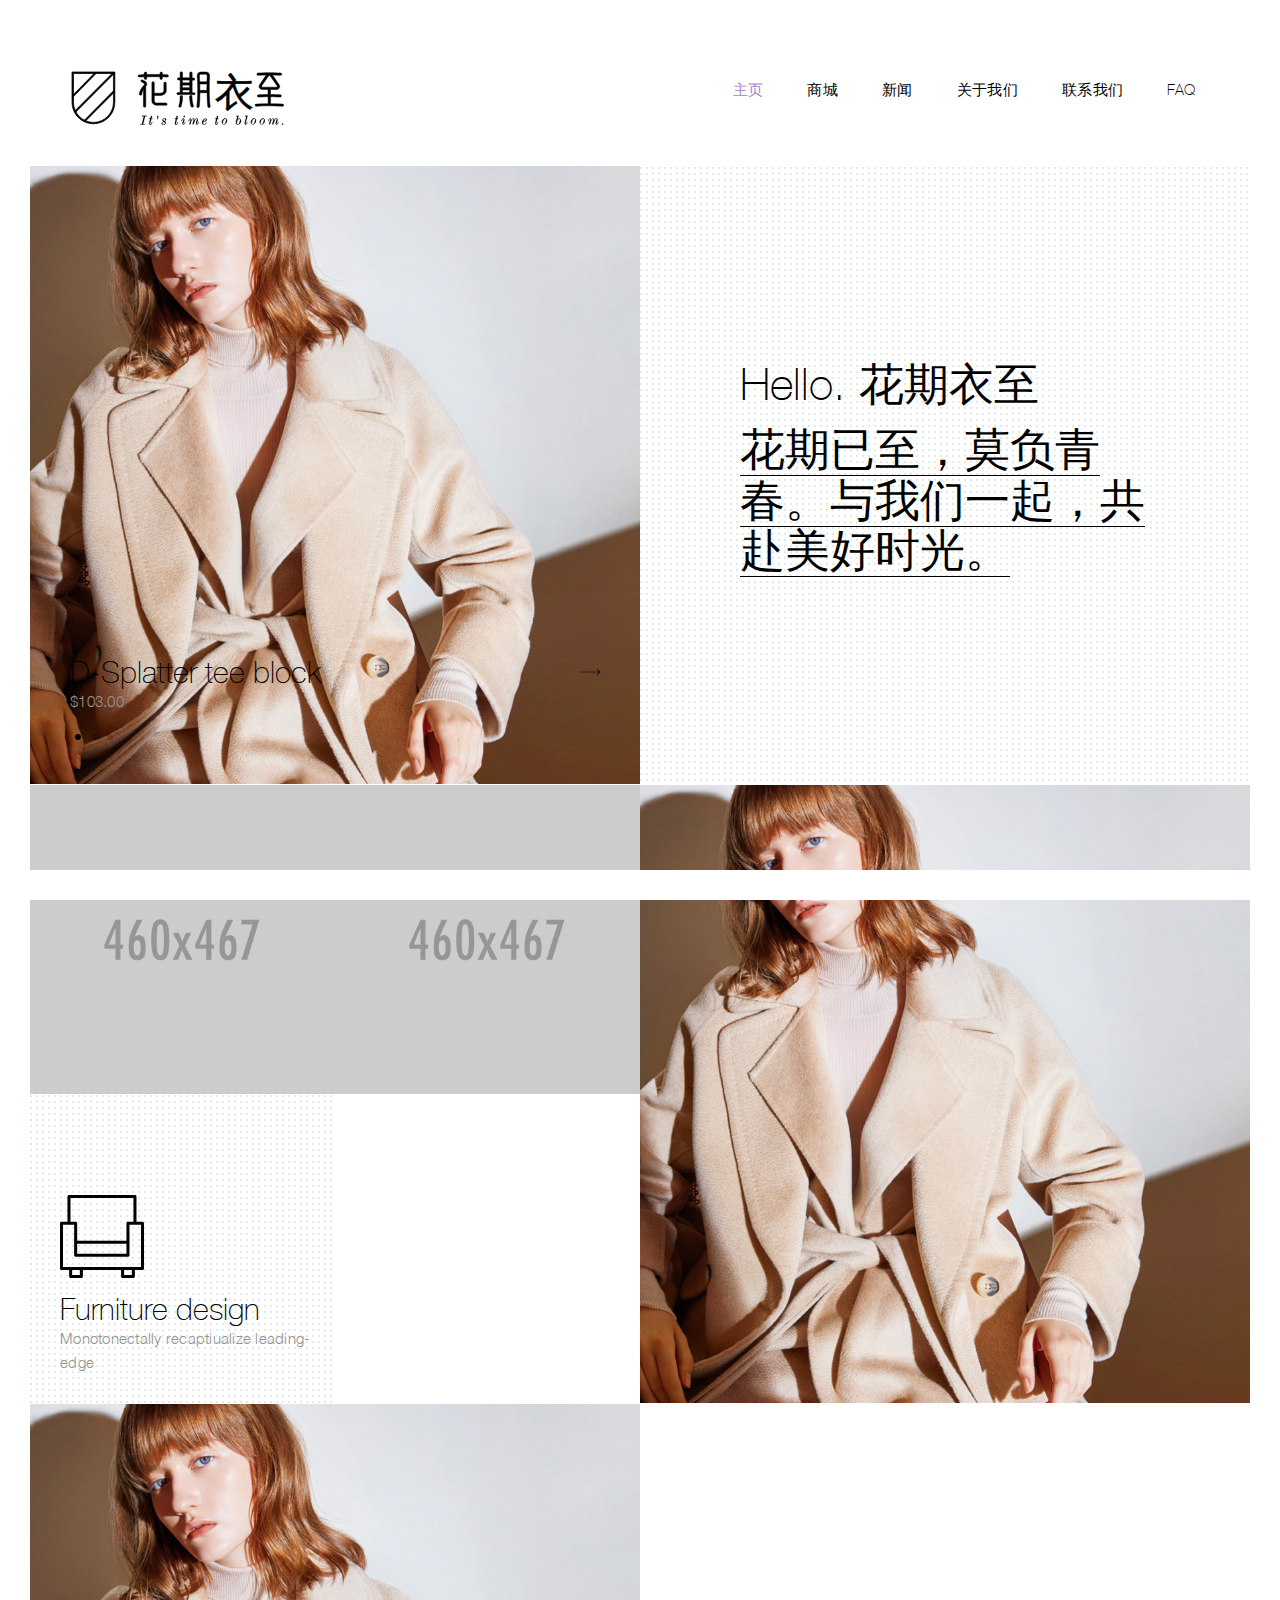
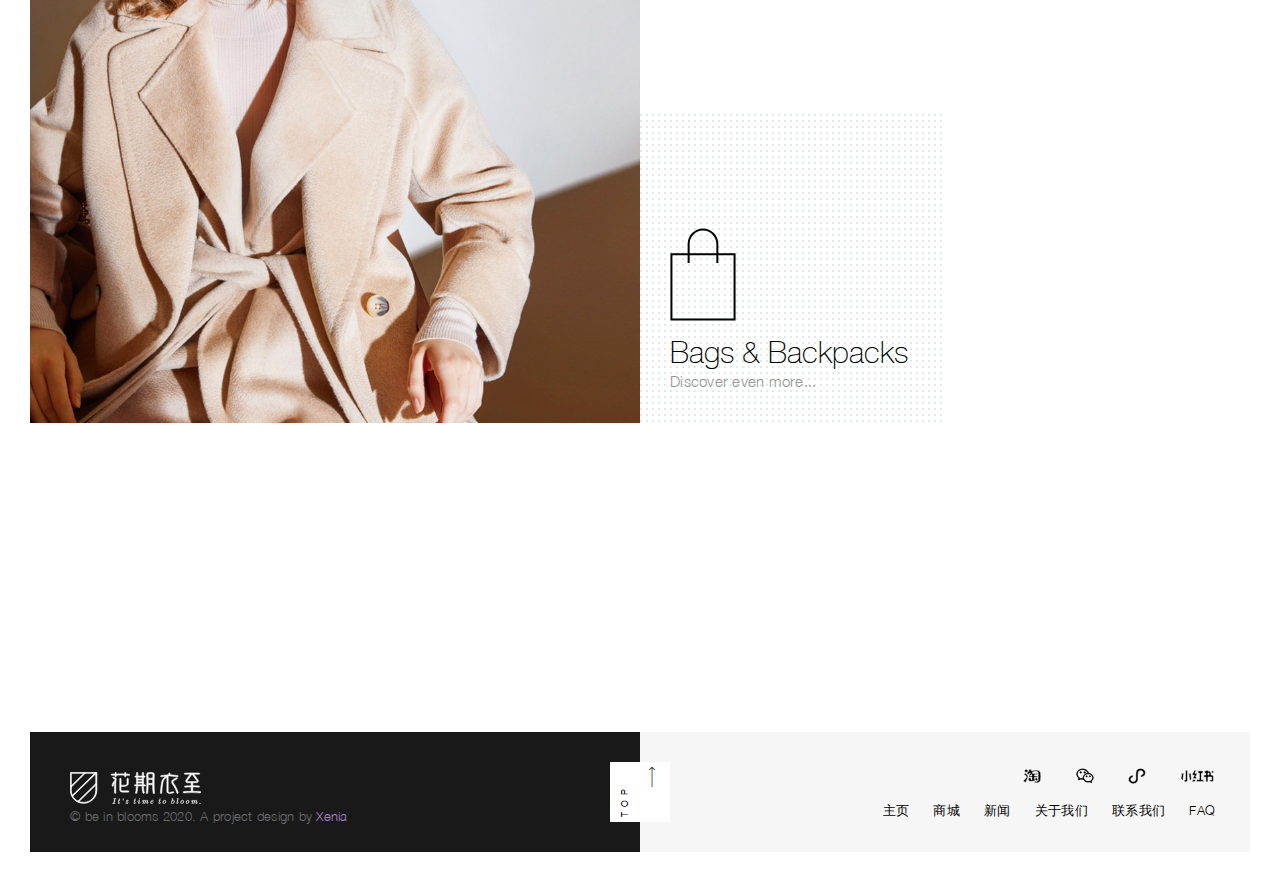
==== index.html @ fe2b624d "add" ====
<!DOCTYPE html>
<html lang="en">
   <head>
      <meta charset="UTF-8">
      <meta name="viewport" content="width=device-width, initial-scale=1">
      <title>Home ｜ be in blooms</title>
  
	  <meta name="description" content=""> 
	  <meta name="keywords" content="花期衣️至，女装，定制，工作室，连衣裙，下装，套装，上装" /> 
	  
	  <link rel="icon" type="images/favicon" href="images/favicon.png">
      <link rel="stylesheet" type="text/css" href="css/linea-arrows.css">
      <link rel="stylesheet" type="text/css" href="css/linea-basic.css">
      <link rel="stylesheet" type="text/css" href="css/linea-ecommerce.css">
      <link rel="stylesheet" type="text/css" href="css/linea-basic-elaboration.css">
      <link rel="stylesheet" type="text/css" href="css/linea-music.css">
      <link rel="stylesheet" type="text/css" href="css/linea-software.css">
      <link rel="stylesheet" type="text/css" href="css/linea-weather.css">
      <link rel="stylesheet" type="text/css" href="css/owl.carousel.css">
      <link rel="stylesheet" type="text/css" href="css/jquery-ui.css">
      <link rel="stylesheet" type="text/css" href="css/chosen.css">
      <link rel="stylesheet" type="text/css" href="css/woocommerce.css">
      <link rel="stylesheet" type="text/css" href="css/animate.min.css">
      <link rel="stylesheet" type="text/css" href="css/style.css">
   </head>
   <body>
      <header id="header" class="header header-v1" >
         <div class="main-header">
            <div class="main-header">
               <div class="logo"><a href="#"><img src="images/logo.svg" alt="logo" /></a></div>
               <div class="header-right">
                  <a href="#" class="button-toggle toggle-mainmenu" data-toggle="nr-mainmenu">
                     <div class="nr-menu-bar">
                        <span class="menu-bar"></span>
                        <span class="menu-bar"></span>
                        <span class="menu-bar"></span>
                     </div>
                     <span class="icon icon-arrows-slim-up"></span>
                  </a> 
                  <nav class="navigation-north-2">
                     <ul>
                        <li class="menu-item-has-children active">
                           <a href="index.html" title="">主页</a> 
                        </li>
                        <li class="menu-item-has-children">
                           <a href="shop.html">商城</a>
                        </li>
						<li class="menu-item-has-children">
						   <a href="blog.html">新闻</a> 
						</li>  
						<li class="menu-item-has-children">
						  <a href="about.html">关于我们</a>
						</li>  
						<li class="menu-item-has-children">
						   <a href="contact.html">联系我们</a>
						</li>  
						<li class="menu-item-has-children">
						   <a href="faq.html">FAQ</a>
						</li>  
                     </ul>
                  </nav>
               </div>
            </div>
         </div>
         <!-- /.main-header -->
         <div class="toggle-header">
             <!-- /.content-inner -->
           
            <div id="nr-mainmenu" class="nr-mainmenu fullheight" >
               <div class="ts-mainmenu-inner" style="min-width: 100%!important;">
                  <nav class="navigation-north">
                     <div class="toggle-dropdown-menu">
                        <ul> 
                           <li>
                               <a href="index.html" title="">主页</a> 
                           </li>
                            <li>
                              <a href="shop.html">商城</a>
                           </li>
                            <li>
                              <a href="blog.html">新闻</a> 
                           </li>
                          <li>
                               <a href="about.html">关于我们</a>
                           </li> 
                          <li>
                               <a href="contact.html">联系我们</a>
                           </li> 
                           <li>
                              <a href="faq.html">FAQ</a>
                           </li>  
                        </ul>
                     </div>
                  </nav>
                   
               </div>
               <!-- /.ts-mainmenu-inner -->
            </div>
            <!-- /nr-mainmenu -->
            <div id="nr-cart-header" class="nr-cart-header fullheight">
               <div class="widget shoping-cart-widget">
                  <h5>Your cart</h5>
                  <div class="widget_shopping_cart_content">
                     <ul class="cart_list product_list_widget">
                        <li>
                           <a title="Remove this item" class="remove" href="#">×</a>
                           <a href="#" class="thumb-product"><img src="images/73x84.png" alt=""></a>
                           <div class="widget-cart-title-product">
                              <a href="#">Over Tropics Shirt</a>
                              <span class="quantity">Qty: 1</span>
                              <span class="amount">$300.00</span>
                           </div>
                        </li>
                        <li>
                           <a title="Remove this item" class="remove" href="#">×</a>
                           <a href="#" class="thumb-product"><img src="images/73x84.png" alt=""></a>
                           <div class="widget-cart-title-product">
                              <a href="#">Over Tropics Shirt</a>
                              <span class="quantity">Qty: 1</span>
                              <span class="amount">$300.00</span>
                           </div>
                        </li>
                     </ul>
                     <p class="total"><strong>Subtotal:</strong> <span class="amount">$600.00</span></p>
                     <p class="buttons">
                        <a class="button wc-forward" href="#">View Cart</a>
                        <a class="button checkout wc-forward" href="#">Checkout</a>
                     </p>
                  </div>
               </div>
            </div>
         </div>
         <!-- /.toggle-header -->
      </header>
      <section id="main-container" class="main-container">
         <div class="section-about wow fadeInUp" data-wow-delay="0.4s">
            <div class="left-section ts-slide-product">
               <div class="item-slide">
                  <figure><img src="images/920x933.png" alt=""></figure>
                  <div class="info-product">
                     <h4><a href="#">D-Splatter tee block</a></h4>
                     <span class="price-product">$103.00</span>
                     <a href="#" class="ts-viewdetail"><span class="icon icon-arrows-slim-right"></span></a>
                  </div>
               </div>
               <div class="item-slide">
                  <figure><img src="images/920x933.png" alt=""></figure>
                  <div class="info-product">
                     <h4><a href="#">Over classic logo tee</a></h4>
                     <span class="price-product">$103.00</span>
                     <a href="#" class="ts-viewdetail"><span class="icon icon-arrows-slim-right"></span></a>
                  </div>
               </div>
               <div class="item-slide">
                  <figure><img src="images/920x933.png" alt=""></figure>
                  <div class="info-product">
                     <h4><a href="#">Terrazzo zoom</a></h4>
                     <span class="price-product">$103.00</span>
                     <a href="#" class="ts-viewdetail"><span class="icon icon-arrows-slim-right"></span></a>
                  </div>
               </div>
            </div>
            <div class="right-section">
               <div class="about-text">
                  <div class="text-aboutcontent">
                     <h2>Hello. 花期衣至</h2>
					  <h2><strong>花期已至，莫负青春。与我们一起，共赴美好时光。</strong></h2>
                  </div>
               </div>
            </div>
         </div>
         <div class="ts-shortcode-category">
            <div class="product-column1 width50">
               <div class="row-one">
                  <div class="width50 product-item wow fadeInUp animated" data-wow-duration="1s" data-wow-delay="1s">
                     <div class="product-innercotent">
                        <a href="#">
                           <figure><img src="images/460x467.png" alt=""></figure>
                        </a>
                        <div class="info-product">
                           <h3 class="title-product"><a href="#">Manami by takumikohgei</a></h3>
                           <span class="price-product">$103.00</span>
                           <a class="ts-viewdetail" href="#"><span class="icon icon-arrows-slim-right"></span></a>
                        </div> 
                     </div>
                  </div>
                  <div class="width50 product-item wow fadeInUp animated" data-wow-duration="0.8s" data-wow-delay="0.8s">
                     <div class="product-innercotent">
                        <a href="#">
                           <figure><img src="images/460x467.png" alt=""></figure>
                        </a>
                        <div class="info-product">
                           <h3 class="title-product"><a href="#">Manami by takumikohgei</a></h3>
                           <span class="price-product">$103.00</span>
                           <a class="ts-viewdetail" href="#"><span class="icon icon-arrows-slim-right"></span></a>
                        </div> 
                     </div>
                  </div>
               </div>
               <div class="row-two">
                  <div class="width50 product-catinfo">
                     <div class="inforcat">
                        <span class="icon-cat"><img src="images/char.svg" alt=""></span>
                        <h4><a href="#">Furniture design</a></h4>
                        <p>Monotonectally recaptiualize leading-edge</p>
                     </div>
                  </div>
                  <div class="width50 product-item wow fadeInUp" data-wow-delay="0.6s">
                     <div class="product-innercotent">
                        <a href="#">
                           <figure><img src="images/460x467.png" alt=""></figure>
                        </a>
                        <div class="info-product">
                           <h3 class="title-product"><a href="#">Manami by takumikohgei</a></h3>
                           <span class="price-product">$103.00</span>
                           <a class="ts-viewdetail" href="#"><span class="icon icon-arrows-slim-right"></span></a>
                        </div> 
                     </div>
                  </div>
               </div>
            </div>
            <div class="product-column2 width50">
               <div class="product-item">
                  <div class="product-innercotent wow fadeInUp animated"  data-wow-duration="0.4s" data-wow-delay="0.4s">
                     <a href="#">
                        <figure><img src="images/920x933.png" alt=""></figure>
                     </a>
                     <div class="info-product">
                        <h3 class="title-product"><a href="#">Manami by takumikohgei</a></h3>
                        <span class="price-product">$103.00</span>
                        <a class="ts-viewdetail" href="#"><span class="icon icon-arrows-slim-right"></span></a>
                     </div> 
                  </div>
               </div>
            </div>
         </div>
         <div class="ts-shortcode-category cat-right">
            <div class="product-column1 width50">
               <div class="row-one">
                  <div class="width50 product-item wow fadeInUp" data-wow-delay="0.6s">
                     <div class="product-innercotent">
                        <a href="#">
                           <figure><img src="images/460x467.png" alt=""></figure>
                        </a>
                        <div class="info-product">
                           <h3 class="title-product"><a href="#">Manami by takumikohgei</a></h3>
                           <span class="price-product">$103.00</span>
                           <a class="ts-viewdetail" href="#"><span class="icon icon-arrows-slim-right"></span></a>
                        </div> 
                     </div>
                  </div>
                  <div class="width50 product-item wow fadeInUp" data-wow-delay="1s">
                     <div class="product-innercotent">
                        <a href="#">
                           <figure><img src="images/460x467.png" alt=""></figure>
                        </a>
                        <div class="info-product">
                           <h3 class="title-product"><a href="#">Manami by takumikohgei</a></h3>
                           <span class="price-product">$103.00</span>
                           <a class="ts-viewdetail" href="#"><span class="icon icon-arrows-slim-right"></span></a>
                        </div> 
                     </div>
                  </div>
               </div>
               <div class="row-two">
                  <div class="width50 product-catinfo">
                     <div class="inforcat">
                        <span class="icon-cat"><img src="images/bag.svg" alt=""></span>
                        <h4><a href="#">Bags &amp; Backpacks</a></h4>
                        <p>Discover even more...</p>
                     </div>
                  </div>
                  <div class="width50 product-item wow fadeInUp" data-wow-delay="0.8s">
                     <div class="product-innercotent">
                        <a href="#">
                           <figure><img src="images/460x467.png" alt=""></figure>
                        </a>
                        <div class="info-product">
                           <h3 class="title-product"><a href="#">Manami by takumikohgei</a></h3>
                           <span class="price-product">$103.00</span>
                           <a class="ts-viewdetail" href="#"><span class="icon icon-arrows-slim-right"></span></a>
                        </div> 
                     </div>
                  </div>
               </div>
            </div>
            <div class="product-column2 width50">
               <div class="product-item">
                  <div class="product-innercotent">
                     <a href="#">
                        <figure><img src="images/920x933.png" alt=""></figure>
                     </a>
                     <div class="info-product">
                        <h3 class="title-product"><a href="#">Manami by takumikohgei</a></h3>
                        <span class="price-product">$103.00</span>
                        <a class="ts-viewdetail" href="#"><span class="icon icon-arrows-slim-right"></span></a>
                     </div> 
                  </div>
               </div>
            </div>
         </div>
         <div class="section-feature">
            <div class="row">
               <div class="col-sm-4">
                  <div class="ts-feature feature-icon wow fadeInUp" data-wow-delay="0.4s">
                     <figure><img src="images/594x382.png" alt=""></figure>
                     <div class="info-feature">
                        <span class="icon icon-basic-sheet-pen"></span>
                        <h4>Blog &amp; Ideas</h4>
                        <p>Discover even more...</p>
                     </div>
                  </div>
               </div>
               <div class="col-sm-4">
                  <div class="ts-feature feature-newsletter wow fadeInUp" data-wow-delay="0.4s">
                     <figure><img src="images/594x382.png" alt=""></figure>
                     <div class="info-feature"> 
                        <h4>Get 10% off</h4>
                        <p>by subscribing to our newsletter</p>
                     </div>
                  </div>
               </div>
               <div class="col-sm-4">
                  <div class="ts-feature feature-icon wow fadeInUp" data-wow-delay="0.4s">
                     <figure><img src="images/594x382.png" alt=""></figure>
                     <div class="info-feature">
                        <span class="icon icon-basic-question"></span>
                        <h4>Faqs</h4>
                        <p>Discover even more...</p>
                     </div>
                  </div>
               </div>
            </div>
         </div>
      </section> 
		 <footer>
		   <div class="left-footer">
		      <div class="logo-footer"><a href="#"><img src="images/logo_footer.svg" alt=""></a></div>
		      <div class="copyright"><p>© be in blooms 2020. A project design by <a href="#">Xenia</a></p></div>
		   </div>
         <div class="right-footer">
            <ul class="ts-social-footer">
               <li><a href="#" class="icon-bg01">&nbsp;</a></li>
			   <li><a href="#" class="icon-bg02">&nbsp;</a></li>
			   <li><a href="#" class="icon-bg03">&nbsp;</a></li>
			   <li><a href="#" class="icon-bg04">&nbsp;</a></li>
            </ul>
            <ul class="menu-footer">
               <li> <a href="index.html" title="">主页</a></li>
               <li> <a href="shop.html">商城</a></li>
               <li> <a href="blog.html">新闻</a> </li>
               <li> <a href="about.html">关于我们</a></li>
               <li> <a href="contact.html">联系我们</a></li>
               <li> <a href="faq.html">FAQ</a></li>   
            </ul> 
         </div>
         <a href="#" class="backtotop hidden-xs">
         <span class="text-totop">Top</span>
         <span class="icon icon-arrows-slim-right"></span>
         </a>
      </footer>
      <script type="text/javascript" src="js/jquery-1.11.3.min.js"></script>
      <script type="text/javascript" src="js/jquery-ui.js"></script>
      <script type="text/javascript" src="js/jquery.debouncedresize.js"></script>
      <script type="text/javascript" src="js/owl.carousel.min.js"></script>
      <script type="text/javascript" src="js/chosen.jquery.min.js"></script>
      <script type="text/javascript" src="js/isotope.pkgd.js"></script>
      <script type="text/javascript" src="js/packery-mode.pkgd.min.js"></script>
      <script type='text/javascript' src='js/debounced-resize/jquery.debouncedresize.js'></script>
      <script type="text/javascript" src="js/nicescroll/jquery.nicescroll.min.js"></script>
      <script type="text/javascript" src="js/wow.min.js"></script>
      <script>
       new WOW().init();
      </script>
      <script src="js/front-end.js"></script>
      <script src="js/custom.js"></script>
   </body>
</html>
---- css/linea-arrows.css ----
@charset "UTF-8";

@font-face {
  font-family: "linea-arrows-10";
  src:url("../fonts/linea-arrows-10.eot");
  src:url("../fonts/linea-arrows-10.eot?#iefix") format("embedded-opentype"),
    url("../fonts/linea-arrows-10.woff") format("woff"),
    url("../fonts/linea-arrows-10.ttf") format("truetype"),
    url("../fonts/linea-arrows-10.svg#linea-arrows-10") format("svg");
  font-weight: normal;
  font-style: normal;

}

[data-icon]:before {
  font-family: "linea-arrows-10" !important;
  content: attr(data-icon);
  font-style: normal !important;
  font-weight: normal !important;
  font-variant: normal !important;
  text-transform: none !important;
  speak: none;
  line-height: 1;
  -webkit-font-smoothing: antialiased;
  -moz-osx-font-smoothing: grayscale;
}

[class^="icon-arrows-"]:before,
[class*=" icon-arrows-"]:before {
  font-family: "linea-arrows-10" !important;
  font-style: normal !important;
  font-weight: normal !important;
  font-variant: normal !important;
  text-transform: none !important;
  speak: none;
  line-height: 1;
  -webkit-font-smoothing: antialiased;
  -moz-osx-font-smoothing: grayscale;
}

.icon-arrows-anticlockwise:before {
  content: "\e000";
}
.icon-arrows-anticlockwise-dashed:before {
  content: "\e001";
}
.icon-arrows-button-down:before {
  content: "\e002";
}
.icon-arrows-button-off:before {
  content: "\e003";
}
.icon-arrows-button-on:before {
  content: "\e004";
}
.icon-arrows-button-up:before {
  content: "\e005";
}
.icon-arrows-check:before {
  content: "\e006";
}
.icon-arrows-circle-check:before {
  content: "\e007";
}
.icon-arrows-circle-down:before {
  content: "\e008";
}
.icon-arrows-circle-downleft:before {
  content: "\e009";
}
.icon-arrows-circle-downright:before {
  content: "\e00a";
}
.icon-arrows-circle-left:before {
  content: "\e00b";
}
.icon-arrows-circle-minus:before {
  content: "\e00c";
}
.icon-arrows-circle-plus:before {
  content: "\e00d";
}
.icon-arrows-circle-remove:before {
  content: "\e00e";
}
.icon-arrows-circle-right:before {
  content: "\e00f";
}
.icon-arrows-circle-up:before {
  content: "\e010";
}
.icon-arrows-circle-upleft:before {
  content: "\e011";
}
.icon-arrows-circle-upright:before {
  content: "\e012";
}
.icon-arrows-clockwise:before {
  content: "\e013";
}
.icon-arrows-clockwise-dashed:before {
  content: "\e014";
}
.icon-arrows-compress:before {
  content: "\e015";
}
.icon-arrows-deny:before {
  content: "\e016";
}
.icon-arrows-diagonal:before {
  content: "\e017";
}
.icon-arrows-diagonal2:before {
  content: "\e018";
}
.icon-arrows-down:before {
  content: "\e019";
}
.icon-arrows-down-double:before {
  content: "\e01a";
}
.icon-arrows-downleft:before {
  content: "\e01b";
}
.icon-arrows-downright:before {
  content: "\e01c";
}
.icon-arrows-drag-down:before {
  content: "\e01d";
}
.icon-arrows-drag-down-dashed:before {
  content: "\e01e";
}
.icon-arrows-drag-horiz:before {
  content: "\e01f";
}
.icon-arrows-drag-left:before {
  content: "\e020";
}
.icon-arrows-drag-left-dashed:before {
  content: "\e021";
}
.icon-arrows-drag-right:before {
  content: "\e022";
}
.icon-arrows-drag-right-dashed:before {
  content: "\e023";
}
.icon-arrows-drag-up:before {
  content: "\e024";
}
.icon-arrows-drag-up-dashed:before {
  content: "\e025";
}
.icon-arrows-drag-vert:before {
  content: "\e026";
}
.icon-arrows-exclamation:before {
  content: "\e027";
}
.icon-arrows-expand:before {
  content: "\e028";
}
.icon-arrows-expand-diagonal1:before {
  content: "\e029";
}
.icon-arrows-expand-horizontal1:before {
  content: "\e02a";
}
.icon-arrows-expand-vertical1:before {
  content: "\e02b";
}
.icon-arrows-fit-horizontal:before {
  content: "\e02c";
}
.icon-arrows-fit-vertical:before {
  content: "\e02d";
}
.icon-arrows-glide:before {
  content: "\e02e";
}
.icon-arrows-glide-horizontal:before {
  content: "\e02f";
}
.icon-arrows-glide-vertical:before {
  content: "\e030";
}
.icon-arrows-hamburger1:before {
  content: "\e031";
}
.icon-arrows-hamburger-2:before {
  content: "\e032";
}
.icon-arrows-horizontal:before {
  content: "\e033";
}
.icon-arrows-info:before {
  content: "\e034";
}
.icon-arrows-keyboard-alt:before {
  content: "\e035";
}
.icon-arrows-keyboard-cmd:before {
  content: "\e036";
}
.icon-arrows-keyboard-delete:before {
  content: "\e037";
}
.icon-arrows-keyboard-down:before {
  content: "\e038";
}
.icon-arrows-keyboard-left:before {
  content: "\e039";
}
.icon-arrows-keyboard-return:before {
  content: "\e03a";
}
.icon-arrows-keyboard-right:before {
  content: "\e03b";
}
.icon-arrows-keyboard-shift:before {
  content: "\e03c";
}
.icon-arrows-keyboard-tab:before {
  content: "\e03d";
}
.icon-arrows-keyboard-up:before {
  content: "\e03e";
}
.icon-arrows-left:before {
  content: "\e03f";
}
.icon-arrows-left-double-32:before {
  content: "\e040";
}
.icon-arrows-minus:before {
  content: "\e041";
}
.icon-arrows-move:before {
  content: "\e042";
}
.icon-arrows-move2:before {
  content: "\e043";
}
.icon-arrows-move-bottom:before {
  content: "\e044";
}
.icon-arrows-move-left:before {
  content: "\e045";
}
.icon-arrows-move-right:before {
  content: "\e046";
}
.icon-arrows-move-top:before {
  content: "\e047";
}
.icon-arrows-plus:before {
  content: "\e048";
}
.icon-arrows-question:before {
  content: "\e049";
}
.icon-arrows-remove:before {
  content: "\e04a";
}
.icon-arrows-right:before {
  content: "\e04b";
}
.icon-arrows-right-double:before {
  content: "\e04c";
}
.icon-arrows-rotate:before {
  content: "\e04d";
}
.icon-arrows-rotate-anti:before {
  content: "\e04e";
}
.icon-arrows-rotate-anti-dashed:before {
  content: "\e04f";
}
.icon-arrows-rotate-dashed:before {
  content: "\e050";
}
.icon-arrows-shrink:before {
  content: "\e051";
}
.icon-arrows-shrink-diagonal1:before {
  content: "\e052";
}
.icon-arrows-shrink-diagonal2:before {
  content: "\e053";
}
.icon-arrows-shrink-horizonal2:before {
  content: "\e054";
}
.icon-arrows-shrink-horizontal1:before {
  content: "\e055";
}
.icon-arrows-shrink-vertical1:before {
  content: "\e056";
}
.icon-arrows-shrink-vertical2:before {
  content: "\e057";
}
.icon-arrows-sign-down:before {
  content: "\e058";
}
.icon-arrows-sign-left:before {
  content: "\e059";
}
.icon-arrows-sign-right:before {
  content: "\e05a";
}
.icon-arrows-sign-up:before {
  content: "\e05b";
}
.icon-arrows-slide-down1:before {
  content: "\e05c";
}
.icon-arrows-slide-down2:before {
  content: "\e05d";
}
.icon-arrows-slide-left1:before {
  content: "\e05e";
}
.icon-arrows-slide-left2:before {
  content: "\e05f";
}
.icon-arrows-slide-right1:before {
  content: "\e060";
}
.icon-arrows-slide-right2:before {
  content: "\e061";
}
.icon-arrows-slide-up1:before {
  content: "\e062";
}
.icon-arrows-slide-up2:before {
  content: "\e063";
}
.icon-arrows-slim-down:before {
  content: "\e064";
}
.icon-arrows-slim-down-dashed:before {
  content: "\e065";
}
.icon-arrows-slim-left:before {
  content: "\e066";
}
.icon-arrows-slim-left-dashed:before {
  content: "\e067";
}
.icon-arrows-slim-right:before {
  content: "\e068";
}
.icon-arrows-slim-right-dashed:before {
  content: "\e069";
}
.icon-arrows-slim-up:before {
  content: "\e06a";
}
.icon-arrows-slim-up-dashed:before {
  content: "\e06b";
}
.icon-arrows-square-check:before {
  content: "\e06c";
}
.icon-arrows-square-down:before {
  content: "\e06d";
}
.icon-arrows-square-downleft:before {
  content: "\e06e";
}
.icon-arrows-square-downright:before {
  content: "\e06f";
}
.icon-arrows-square-left:before {
  content: "\e070";
}
.icon-arrows-square-minus:before {
  content: "\e071";
}
.icon-arrows-square-plus:before {
  content: "\e072";
}
.icon-arrows-square-remove:before {
  content: "\e073";
}
.icon-arrows-square-right:before {
  content: "\e074";
}
.icon-arrows-square-up:before {
  content: "\e075";
}
.icon-arrows-square-upleft:before {
  content: "\e076";
}
.icon-arrows-square-upright:before {
  content: "\e077";
}
.icon-arrows-squares:before {
  content: "\e078";
}
.icon-arrows-stretch-diagonal1:before {
  content: "\e079";
}
.icon-arrows-stretch-diagonal2:before {
  content: "\e07a";
}
.icon-arrows-stretch-diagonal3:before {
  content: "\e07b";
}
.icon-arrows-stretch-diagonal4:before {
  content: "\e07c";
}
.icon-arrows-stretch-horizontal1:before {
  content: "\e07d";
}
.icon-arrows-stretch-horizontal2:before {
  content: "\e07e";
}
.icon-arrows-stretch-vertical1:before {
  content: "\e07f";
}
.icon-arrows-stretch-vertical2:before {
  content: "\e080";
}
.icon-arrows-switch-horizontal:before {
  content: "\e081";
}
.icon-arrows-switch-vertical:before {
  content: "\e082";
}
.icon-arrows-up:before {
  content: "\e083";
}
.icon-arrows-up-double-33:before {
  content: "\e084";
}
.icon-arrows-upleft:before {
  content: "\e085";
}
.icon-arrows-upright:before {
  content: "\e086";
}
.icon-arrows-vertical:before {
  content: "\e087";
}
---- css/linea-basic.css ----
@charset "UTF-8";

@font-face {
  font-family: "linea-basic-10";
  src:url("../fonts/linea-basic-10.eot");
  src:url("../fonts/linea-basic-10.eot?#iefix") format("embedded-opentype"),
    url("../fonts/linea-basic-10.woff") format("woff"),
    url("../fonts/linea-basic-10.ttf") format("truetype"),
    url("../fonts/linea-basic-10.svg#linea-basic-10") format("svg");
  font-weight: normal;
  font-style: normal;

}

[data-icon]:before {
  font-family: "linea-basic-10" !important;
  content: attr(data-icon);
  font-style: normal !important;
  font-weight: normal !important;
  font-variant: normal !important;
  text-transform: none !important;
  speak: none;
  line-height: 1;
  -webkit-font-smoothing: antialiased;
  -moz-osx-font-smoothing: grayscale;
}

[class^="icon-basic-"]:before,
[class*=" icon-basic-"]:before {
  font-family: "linea-basic-10" !important;
  font-style: normal !important;
  font-weight: normal !important;
  font-variant: normal !important;
  text-transform: none !important;
  speak: none;
  line-height: 1;
  -webkit-font-smoothing: antialiased;
  -moz-osx-font-smoothing: grayscale;
}

.icon-basic-accelerator:before {
  content: "a";
}
.icon-basic-alarm:before {
  content: "b";
}
.icon-basic-anchor:before {
  content: "c";
}
.icon-basic-anticlockwise:before {
  content: "d";
}
.icon-basic-archive:before {
  content: "e";
}
.icon-basic-archive-full:before {
  content: "f";
}
.icon-basic-ban:before {
  content: "g";
}
.icon-basic-battery-charge:before {
  content: "h";
}
.icon-basic-battery-empty:before {
  content: "i";
}
.icon-basic-battery-full:before {
  content: "j";
}
.icon-basic-battery-half:before {
  content: "k";
}
.icon-basic-bolt:before {
  content: "l";
}
.icon-basic-book:before {
  content: "m";
}
.icon-basic-book-pen:before {
  content: "n";
}
.icon-basic-book-pencil:before {
  content: "o";
}
.icon-basic-bookmark:before {
  content: "p";
}
.icon-basic-calculator:before {
  content: "q";
}
.icon-basic-calendar:before {
  content: "r";
}
.icon-basic-cards-diamonds:before {
  content: "s";
}
.icon-basic-cards-hearts:before {
  content: "t";
}
.icon-basic-case:before {
  content: "u";
}
.icon-basic-chronometer:before {
  content: "v";
}
.icon-basic-clessidre:before {
  content: "w";
}
.icon-basic-clock:before {
  content: "x";
}
.icon-basic-clockwise:before {
  content: "y";
}
.icon-basic-cloud:before {
  content: "z";
}
.icon-basic-clubs:before {
  content: "A";
}
.icon-basic-compass:before {
  content: "B";
}
.icon-basic-cup:before {
  content: "C";
}
.icon-basic-diamonds:before {
  content: "D";
}
.icon-basic-display:before {
  content: "E";
}
.icon-basic-download:before {
  content: "F";
}
.icon-basic-exclamation:before {
  content: "G";
}
.icon-basic-eye:before {
  content: "H";
}
.icon-basic-eye-closed:before {
  content: "I";
}
.icon-basic-female:before {
  content: "J";
}
.icon-basic-flag1:before {
  content: "K";
}
.icon-basic-flag2:before {
  content: "L";
}
.icon-basic-floppydisk:before {
  content: "M";
}
.icon-basic-folder:before {
  content: "N";
}
.icon-basic-folder-multiple:before {
  content: "O";
}
.icon-basic-gear:before {
  content: "P";
}
.icon-basic-geolocalize-01:before {
  content: "Q";
}
.icon-basic-geolocalize-05:before {
  content: "R";
}
.icon-basic-globe:before {
  content: "S";
}
.icon-basic-gunsight:before {
  content: "T";
}
.icon-basic-hammer:before {
  content: "U";
}
.icon-basic-headset:before {
  content: "V";
}
.icon-basic-heart:before {
  content: "W";
}
.icon-basic-heart-broken:before {
  content: "X";
}
.icon-basic-helm:before {
  content: "Y";
}
.icon-basic-home:before {
  content: "Z";
}
.icon-basic-info:before {
  content: "0";
}
.icon-basic-ipod:before {
  content: "1";
}
.icon-basic-joypad:before {
  content: "2";
}
.icon-basic-key:before {
  content: "3";
}
.icon-basic-keyboard:before {
  content: "4";
}
.icon-basic-laptop:before {
  content: "5";
}
.icon-basic-life-buoy:before {
  content: "6";
}
.icon-basic-lightbulb:before {
  content: "7";
}
.icon-basic-link:before {
  content: "8";
}
.icon-basic-lock:before {
  content: "9";
}
.icon-basic-lock-open:before {
  content: "!";
}
.icon-basic-magic-mouse:before {
  content: "\"";
}
.icon-basic-magnifier:before {
  content: "#";
}
.icon-basic-magnifier-minus:before {
  content: "$";
}
.icon-basic-magnifier-plus:before {
  content: "%";
}
.icon-basic-mail:before {
  content: "&";
}
.icon-basic-mail-multiple:before {
  content: "'";
}
.icon-basic-mail-open:before {
  content: "(";
}
.icon-basic-mail-open-text:before {
  content: ")";
}
.icon-basic-male:before {
  content: "*";
}
.icon-basic-map:before {
  content: "+";
}
.icon-basic-message:before {
  content: ",";
}
.icon-basic-message-multiple:before {
  content: "-";
}
.icon-basic-message-txt:before {
  content: ".";
}
.icon-basic-mixer2:before {
  content: "/";
}
.icon-basic-mouse:before {
  content: ":";
}
.icon-basic-notebook:before {
  content: ";";
}
.icon-basic-notebook-pen:before {
  content: "<";
}
.icon-basic-notebook-pencil:before {
  content: "=";
}
.icon-basic-paperplane:before {
  content: ">";
}
.icon-basic-pencil-ruler:before {
  content: "?";
}
.icon-basic-pencil-ruler-pen:before {
  content: "@";
}
.icon-basic-photo:before {
  content: "[";
}
.icon-basic-picture:before {
  content: "]";
}
.icon-basic-picture-multiple:before {
  content: "^";
}
.icon-basic-pin1:before {
  content: "_";
}
.icon-basic-pin2:before {
  content: "`";
}
.icon-basic-postcard:before {
  content: "{";
}
.icon-basic-postcard-multiple:before {
  content: "|";
}
.icon-basic-printer:before {
  content: "}";
}
.icon-basic-question:before {
  content: "~";
}
.icon-basic-rss:before {
  content: "\\";
}
.icon-basic-server:before {
  content: "\e000";
}
.icon-basic-server2:before {
  content: "\e001";
}
.icon-basic-server-cloud:before {
  content: "\e002";
}
.icon-basic-server-download:before {
  content: "\e003";
}
.icon-basic-server-upload:before {
  content: "\e004";
}
.icon-basic-settings:before {
  content: "\e005";
}
.icon-basic-share:before {
  content: "\e006";
}
.icon-basic-sheet:before {
  content: "\e007";
}
.icon-basic-sheet-multiple:before {
  content: "\e008";
}
.icon-basic-sheet-pen:before {
  content: "\e009";
}
.icon-basic-sheet-pencil:before {
  content: "\e00a";
}
.icon-basic-sheet-txt:before {
  content: "\e00b";
}
.icon-basic-signs:before {
  content: "\e00c";
}
.icon-basic-smartphone:before {
  content: "\e00d";
}
.icon-basic-spades:before {
  content: "\e00e";
}
.icon-basic-spread:before {
  content: "\e00f";
}
.icon-basic-spread-bookmark:before {
  content: "\e010";
}
.icon-basic-spread-text:before {
  content: "\e011";
}
.icon-basic-spread-text-bookmark:before {
  content: "\e012";
}
.icon-basic-star:before {
  content: "\e013";
}
.icon-basic-tablet:before {
  content: "\e014";
}
.icon-basic-target:before {
  content: "\e015";
}
.icon-basic-todo:before {
  content: "\e016";
}
.icon-basic-todo-pen:before {
  content: "\e017";
}
.icon-basic-todo-pencil:before {
  content: "\e018";
}
.icon-basic-todo-txt:before {
  content: "\e019";
}
.icon-basic-todolist-pen:before {
  content: "\e01a";
}
.icon-basic-todolist-pencil:before {
  content: "\e01b";
}
.icon-basic-trashcan:before {
  content: "\e01c";
}
.icon-basic-trashcan-full:before {
  content: "\e01d";
}
.icon-basic-trashcan-refresh:before {
  content: "\e01e";
}
.icon-basic-trashcan-remove:before {
  content: "\e01f";
}
.icon-basic-upload:before {
  content: "\e020";
}
.icon-basic-usb:before {
  content: "\e021";
}
.icon-basic-video:before {
  content: "\e022";
}
.icon-basic-watch:before {
  content: "\e023";
}
.icon-basic-webpage:before {
  content: "\e024";
}
.icon-basic-webpage-img-txt:before {
  content: "\e025";
}
.icon-basic-webpage-multiple:before {
  content: "\e026";
}
.icon-basic-webpage-txt:before {
  content: "\e027";
}
.icon-basic-world:before {
  content: "\e028";
}
---- css/linea-ecommerce.css ----
@charset "UTF-8";

@font-face {
  font-family: "linea-ecommerce-10";
  src:url("../fonts/linea-ecommerce-10.eot");
  src:url("../fonts/linea-ecommerce-10.eot?#iefix") format("embedded-opentype"),
    url("../fonts/linea-ecommerce-10.woff") format("woff"),
    url("../fonts/linea-ecommerce-10.ttf") format("truetype"),
    url("../fonts/linea-ecommerce-10.svg#linea-ecommerce-10") format("svg");
  font-weight: normal;
  font-style: normal;

}

[data-icon]:before {
  font-family: "linea-ecommerce-10" !important;
  content: attr(data-icon);
  font-style: normal !important;
  font-weight: normal !important;
  font-variant: normal !important;
  text-transform: none !important;
  speak: none;
  line-height: 1;
  -webkit-font-smoothing: antialiased;
  -moz-osx-font-smoothing: grayscale;
}

[class^="icon-ecommerce-"]:before,
[class*=" icon-ecommerce-"]:before {
  font-family: "linea-ecommerce-10" !important;
  font-style: normal !important;
  font-weight: normal !important;
  font-variant: normal !important;
  text-transform: none !important;
  speak: none;
  line-height: 1;
  -webkit-font-smoothing: antialiased;
  -moz-osx-font-smoothing: grayscale;
}

.icon-ecommerce-bag:before {
  content: "a";
}
.icon-ecommerce-bag-check:before {
  content: "b";
}
.icon-ecommerce-bag-cloud:before {
  content: "c";
}
.icon-ecommerce-bag-download:before {
  content: "d";
}
.icon-ecommerce-bag-minus:before {
  content: "e";
}
.icon-ecommerce-bag-plus:before {
  content: "f";
}
.icon-ecommerce-bag-refresh:before {
  content: "g";
}
.icon-ecommerce-bag-remove:before {
  content: "h";
}
.icon-ecommerce-bag-search:before {
  content: "i";
}
.icon-ecommerce-bag-upload:before {
  content: "j";
}
.icon-ecommerce-banknote:before {
  content: "k";
}
.icon-ecommerce-banknotes:before {
  content: "l";
}
.icon-ecommerce-basket:before {
  content: "m";
}
.icon-ecommerce-basket-check:before {
  content: "n";
}
.icon-ecommerce-basket-cloud:before {
  content: "o";
}
.icon-ecommerce-basket-download:before {
  content: "p";
}
.icon-ecommerce-basket-minus:before {
  content: "q";
}
.icon-ecommerce-basket-plus:before {
  content: "r";
}
.icon-ecommerce-basket-refresh:before {
  content: "s";
}
.icon-ecommerce-basket-remove:before {
  content: "t";
}
.icon-ecommerce-basket-search:before {
  content: "u";
}
.icon-ecommerce-basket-upload:before {
  content: "v";
}
.icon-ecommerce-bath:before {
  content: "w";
}
.icon-ecommerce-cart:before {
  content: "x";
}
.icon-ecommerce-cart-check:before {
  content: "y";
}
.icon-ecommerce-cart-cloud:before {
  content: "z";
}
.icon-ecommerce-cart-content:before {
  content: "A";
}
.icon-ecommerce-cart-download:before {
  content: "B";
}
.icon-ecommerce-cart-minus:before {
  content: "C";
}
.icon-ecommerce-cart-plus:before {
  content: "D";
}
.icon-ecommerce-cart-refresh:before {
  content: "E";
}
.icon-ecommerce-cart-remove:before {
  content: "F";
}
.icon-ecommerce-cart-search:before {
  content: "G";
}
.icon-ecommerce-cart-upload:before {
  content: "H";
}
.icon-ecommerce-cent:before {
  content: "I";
}
.icon-ecommerce-colon:before {
  content: "J";
}
.icon-ecommerce-creditcard:before {
  content: "K";
}
.icon-ecommerce-diamond:before {
  content: "L";
}
.icon-ecommerce-dollar:before {
  content: "M";
}
.icon-ecommerce-euro:before {
  content: "N";
}
.icon-ecommerce-franc:before {
  content: "O";
}
.icon-ecommerce-gift:before {
  content: "P";
}
.icon-ecommerce-graph1:before {
  content: "Q";
}
.icon-ecommerce-graph2:before {
  content: "R";
}
.icon-ecommerce-graph3:before {
  content: "S";
}
.icon-ecommerce-graph-decrease:before {
  content: "T";
}
.icon-ecommerce-graph-increase:before {
  content: "U";
}
.icon-ecommerce-guarani:before {
  content: "V";
}
.icon-ecommerce-kips:before {
  content: "W";
}
.icon-ecommerce-lira:before {
  content: "X";
}
.icon-ecommerce-megaphone:before {
  content: "Y";
}
.icon-ecommerce-money:before {
  content: "Z";
}
.icon-ecommerce-naira:before {
  content: "0";
}
.icon-ecommerce-pesos:before {
  content: "1";
}
.icon-ecommerce-pound:before {
  content: "2";
}
.icon-ecommerce-receipt:before {
  content: "3";
}
.icon-ecommerce-receipt-bath:before {
  content: "4";
}
.icon-ecommerce-receipt-cent:before {
  content: "5";
}
.icon-ecommerce-receipt-dollar:before {
  content: "6";
}
.icon-ecommerce-receipt-euro:before {
  content: "7";
}
.icon-ecommerce-receipt-franc:before {
  content: "8";
}
.icon-ecommerce-receipt-guarani:before {
  content: "9";
}
.icon-ecommerce-receipt-kips:before {
  content: "!";
}
.icon-ecommerce-receipt-lira:before {
  content: "\"";
}
.icon-ecommerce-receipt-naira:before {
  content: "#";
}
.icon-ecommerce-receipt-pesos:before {
  content: "$";
}
.icon-ecommerce-receipt-pound:before {
  content: "%";
}
.icon-ecommerce-receipt-rublo:before {
  content: "&";
}
.icon-ecommerce-receipt-rupee:before {
  content: "'";
}
.icon-ecommerce-receipt-tugrik:before {
  content: "(";
}
.icon-ecommerce-receipt-won:before {
  content: ")";
}
.icon-ecommerce-receipt-yen:before {
  content: "*";
}
.icon-ecommerce-receipt-yen2:before {
  content: "+";
}
.icon-ecommerce-recept-colon:before {
  content: ",";
}
.icon-ecommerce-rublo:before {
  content: "-";
}
.icon-ecommerce-rupee:before {
  content: ".";
}
.icon-ecommerce-safe:before {
  content: "/";
}
.icon-ecommerce-sale:before {
  content: ":";
}
.icon-ecommerce-sales:before {
  content: ";";
}
.icon-ecommerce-ticket:before {
  content: "<";
}
.icon-ecommerce-tugriks:before {
  content: "=";
}
.icon-ecommerce-wallet:before {
  content: ">";
}
.icon-ecommerce-won:before {
  content: "?";
}
.icon-ecommerce-yen:before {
  content: "@";
}
.icon-ecommerce-yen2:before {
  content: "[";
}
---- css/linea-basic-elaboration.css ----
@charset "UTF-8";

@font-face {
  font-family: "linea-basic-elaboration-10";
  src:url("../fonts/linea-basic-elaboration-10.eot");
  src:url("../fonts/linea-basic-elaboration-10.eot?#iefix") format("embedded-opentype"),
    url("../fonts/linea-basic-elaboration-10.woff") format("woff"),
    url("../fonts/linea-basic-elaboration-10.ttf") format("truetype"),
    url("../fonts/linea-basic-elaboration-10.svg#linea-basic-elaboration-10") format("svg");
  font-weight: normal;
  font-style: normal;

}

[data-icon]:before {
  font-family: "linea-basic-elaboration-10" !important;
  content: attr(data-icon);
  font-style: normal !important;
  font-weight: normal !important;
  font-variant: normal !important;
  text-transform: none !important;
  speak: none;
  line-height: 1;
  -webkit-font-smoothing: antialiased;
  -moz-osx-font-smoothing: grayscale;
}

[class^="icon-basic-elaboration-"]:before,
[class*=" icon-basic-elaboration-"]:before {
  font-family: "linea-basic-elaboration-10" !important;
  font-style: normal !important;
  font-weight: normal !important;
  font-variant: normal !important;
  text-transform: none !important;
  speak: none;
  line-height: 1;
  -webkit-font-smoothing: antialiased;
  -moz-osx-font-smoothing: grayscale;
}

.icon-basic-elaboration-bookmark-checck:before {
  content: "a";
}
.icon-basic-elaboration-bookmark-minus:before {
  content: "b";
}
.icon-basic-elaboration-bookmark-plus:before {
  content: "c";
}
.icon-basic-elaboration-bookmark-remove:before {
  content: "d";
}
.icon-basic-elaboration-briefcase-check:before {
  content: "e";
}
.icon-basic-elaboration-briefcase-download:before {
  content: "f";
}
.icon-basic-elaboration-briefcase-flagged:before {
  content: "g";
}
.icon-basic-elaboration-briefcase-minus:before {
  content: "h";
}
.icon-basic-elaboration-briefcase-plus:before {
  content: "i";
}
.icon-basic-elaboration-briefcase-refresh:before {
  content: "j";
}
.icon-basic-elaboration-briefcase-remove:before {
  content: "k";
}
.icon-basic-elaboration-briefcase-search:before {
  content: "l";
}
.icon-basic-elaboration-briefcase-star:before {
  content: "m";
}
.icon-basic-elaboration-briefcase-upload:before {
  content: "n";
}
.icon-basic-elaboration-browser-check:before {
  content: "o";
}
.icon-basic-elaboration-browser-download:before {
  content: "p";
}
.icon-basic-elaboration-browser-minus:before {
  content: "q";
}
.icon-basic-elaboration-browser-plus:before {
  content: "r";
}
.icon-basic-elaboration-browser-refresh:before {
  content: "s";
}
.icon-basic-elaboration-browser-remove:before {
  content: "t";
}
.icon-basic-elaboration-browser-search:before {
  content: "u";
}
.icon-basic-elaboration-browser-star:before {
  content: "v";
}
.icon-basic-elaboration-browser-upload:before {
  content: "w";
}
.icon-basic-elaboration-calendar-check:before {
  content: "x";
}
.icon-basic-elaboration-calendar-cloud:before {
  content: "y";
}
.icon-basic-elaboration-calendar-download:before {
  content: "z";
}
.icon-basic-elaboration-calendar-empty:before {
  content: "A";
}
.icon-basic-elaboration-calendar-flagged:before {
  content: "B";
}
.icon-basic-elaboration-calendar-heart:before {
  content: "C";
}
.icon-basic-elaboration-calendar-minus:before {
  content: "D";
}
.icon-basic-elaboration-calendar-next:before {
  content: "E";
}
.icon-basic-elaboration-calendar-noaccess:before {
  content: "F";
}
.icon-basic-elaboration-calendar-pencil:before {
  content: "G";
}
.icon-basic-elaboration-calendar-plus:before {
  content: "H";
}
.icon-basic-elaboration-calendar-previous:before {
  content: "I";
}
.icon-basic-elaboration-calendar-refresh:before {
  content: "J";
}
.icon-basic-elaboration-calendar-remove:before {
  content: "K";
}
.icon-basic-elaboration-calendar-search:before {
  content: "L";
}
.icon-basic-elaboration-calendar-star:before {
  content: "M";
}
.icon-basic-elaboration-calendar-upload:before {
  content: "N";
}
.icon-basic-elaboration-cloud-check:before {
  content: "O";
}
.icon-basic-elaboration-cloud-download:before {
  content: "P";
}
.icon-basic-elaboration-cloud-minus:before {
  content: "Q";
}
.icon-basic-elaboration-cloud-noaccess:before {
  content: "R";
}
.icon-basic-elaboration-cloud-plus:before {
  content: "S";
}
.icon-basic-elaboration-cloud-refresh:before {
  content: "T";
}
.icon-basic-elaboration-cloud-remove:before {
  content: "U";
}
.icon-basic-elaboration-cloud-search:before {
  content: "V";
}
.icon-basic-elaboration-cloud-upload:before {
  content: "W";
}
.icon-basic-elaboration-document-check:before {
  content: "X";
}
.icon-basic-elaboration-document-cloud:before {
  content: "Y";
}
.icon-basic-elaboration-document-download:before {
  content: "Z";
}
.icon-basic-elaboration-document-flagged:before {
  content: "0";
}
.icon-basic-elaboration-document-graph:before {
  content: "1";
}
.icon-basic-elaboration-document-heart:before {
  content: "2";
}
.icon-basic-elaboration-document-minus:before {
  content: "3";
}
.icon-basic-elaboration-document-next:before {
  content: "4";
}
.icon-basic-elaboration-document-noaccess:before {
  content: "5";
}
.icon-basic-elaboration-document-note:before {
  content: "6";
}
.icon-basic-elaboration-document-pencil:before {
  content: "7";
}
.icon-basic-elaboration-document-picture:before {
  content: "8";
}
.icon-basic-elaboration-document-plus:before {
  content: "9";
}
.icon-basic-elaboration-document-previous:before {
  content: "!";
}
.icon-basic-elaboration-document-refresh:before {
  content: "\"";
}
.icon-basic-elaboration-document-remove:before {
  content: "#";
}
.icon-basic-elaboration-document-search:before {
  content: "$";
}
.icon-basic-elaboration-document-star:before {
  content: "%";
}
.icon-basic-elaboration-document-upload:before {
  content: "&";
}
.icon-basic-elaboration-folder-check:before {
  content: "'";
}
.icon-basic-elaboration-folder-cloud:before {
  content: "(";
}
.icon-basic-elaboration-folder-document:before {
  content: ")";
}
.icon-basic-elaboration-folder-download:before {
  content: "*";
}
.icon-basic-elaboration-folder-flagged:before {
  content: "+";
}
.icon-basic-elaboration-folder-graph:before {
  content: ",";
}
.icon-basic-elaboration-folder-heart:before {
  content: "-";
}
.icon-basic-elaboration-folder-minus:before {
  content: ".";
}
.icon-basic-elaboration-folder-next:before {
  content: "/";
}
.icon-basic-elaboration-folder-noaccess:before {
  content: ":";
}
.icon-basic-elaboration-folder-note:before {
  content: ";";
}
.icon-basic-elaboration-folder-pencil:before {
  content: "<";
}
.icon-basic-elaboration-folder-picture:before {
  content: "=";
}
.icon-basic-elaboration-folder-plus:before {
  content: ">";
}
.icon-basic-elaboration-folder-previous:before {
  content: "?";
}
.icon-basic-elaboration-folder-refresh:before {
  content: "@";
}
.icon-basic-elaboration-folder-remove:before {
  content: "[";
}
.icon-basic-elaboration-folder-search:before {
  content: "]";
}
.icon-basic-elaboration-folder-star:before {
  content: "^";
}
.icon-basic-elaboration-folder-upload:before {
  content: "_";
}
.icon-basic-elaboration-mail-check:before {
  content: "`";
}
.icon-basic-elaboration-mail-cloud:before {
  content: "{";
}
.icon-basic-elaboration-mail-document:before {
  content: "|";
}
.icon-basic-elaboration-mail-download:before {
  content: "}";
}
.icon-basic-elaboration-mail-flagged:before {
  content: "~";
}
.icon-basic-elaboration-mail-heart:before {
  content: "\\";
}
.icon-basic-elaboration-mail-next:before {
  content: "\e000";
}
.icon-basic-elaboration-mail-noaccess:before {
  content: "\e001";
}
.icon-basic-elaboration-mail-note:before {
  content: "\e002";
}
.icon-basic-elaboration-mail-pencil:before {
  content: "\e003";
}
.icon-basic-elaboration-mail-picture:before {
  content: "\e004";
}
.icon-basic-elaboration-mail-previous:before {
  content: "\e005";
}
.icon-basic-elaboration-mail-refresh:before {
  content: "\e006";
}
.icon-basic-elaboration-mail-remove:before {
  content: "\e007";
}
.icon-basic-elaboration-mail-search:before {
  content: "\e008";
}
.icon-basic-elaboration-mail-star:before {
  content: "\e009";
}
.icon-basic-elaboration-mail-upload:before {
  content: "\e00a";
}
.icon-basic-elaboration-message-check:before {
  content: "\e00b";
}
.icon-basic-elaboration-message-dots:before {
  content: "\e00c";
}
.icon-basic-elaboration-message-happy:before {
  content: "\e00d";
}
.icon-basic-elaboration-message-heart:before {
  content: "\e00e";
}
.icon-basic-elaboration-message-minus:before {
  content: "\e00f";
}
.icon-basic-elaboration-message-note:before {
  content: "\e010";
}
.icon-basic-elaboration-message-plus:before {
  content: "\e011";
}
.icon-basic-elaboration-message-refresh:before {
  content: "\e012";
}
.icon-basic-elaboration-message-remove:before {
  content: "\e013";
}
.icon-basic-elaboration-message-sad:before {
  content: "\e014";
}
.icon-basic-elaboration-smartphone-cloud:before {
  content: "\e015";
}
.icon-basic-elaboration-smartphone-heart:before {
  content: "\e016";
}
.icon-basic-elaboration-smartphone-noaccess:before {
  content: "\e017";
}
.icon-basic-elaboration-smartphone-note:before {
  content: "\e018";
}
.icon-basic-elaboration-smartphone-pencil:before {
  content: "\e019";
}
.icon-basic-elaboration-smartphone-picture:before {
  content: "\e01a";
}
.icon-basic-elaboration-smartphone-refresh:before {
  content: "\e01b";
}
.icon-basic-elaboration-smartphone-search:before {
  content: "\e01c";
}
.icon-basic-elaboration-tablet-cloud:before {
  content: "\e01d";
}
.icon-basic-elaboration-tablet-heart:before {
  content: "\e01e";
}
.icon-basic-elaboration-tablet-noaccess:before {
  content: "\e01f";
}
.icon-basic-elaboration-tablet-note:before {
  content: "\e020";
}
.icon-basic-elaboration-tablet-pencil:before {
  content: "\e021";
}
.icon-basic-elaboration-tablet-picture:before {
  content: "\e022";
}
.icon-basic-elaboration-tablet-refresh:before {
  content: "\e023";
}
.icon-basic-elaboration-tablet-search:before {
  content: "\e024";
}
.icon-basic-elaboration-todolist-2:before {
  content: "\e025";
}
.icon-basic-elaboration-todolist-check:before {
  content: "\e026";
}
.icon-basic-elaboration-todolist-cloud:before {
  content: "\e027";
}
.icon-basic-elaboration-todolist-download:before {
  content: "\e028";
}
.icon-basic-elaboration-todolist-flagged:before {
  content: "\e029";
}
.icon-basic-elaboration-todolist-minus:before {
  content: "\e02a";
}
.icon-basic-elaboration-todolist-noaccess:before {
  content: "\e02b";
}
.icon-basic-elaboration-todolist-pencil:before {
  content: "\e02c";
}
.icon-basic-elaboration-todolist-plus:before {
  content: "\e02d";
}
.icon-basic-elaboration-todolist-refresh:before {
  content: "\e02e";
}
.icon-basic-elaboration-todolist-remove:before {
  content: "\e02f";
}
.icon-basic-elaboration-todolist-search:before {
  content: "\e030";
}
.icon-basic-elaboration-todolist-star:before {
  content: "\e031";
}
.icon-basic-elaboration-todolist-upload:before {
  content: "\e032";
}
---- css/linea-music.css ----
@charset "UTF-8";

@font-face {
  font-family: "linea-music-10";
  src:url("../fonts/linea-music-10.eot");
  src:url("../fonts/linea-music-10.eot?#iefix") format("embedded-opentype"),
    url("../fonts/linea-music-10.woff") format("woff"),
    url("../fonts/linea-music-10.ttf") format("truetype"),
    url("../fonts/linea-music-10.svg#linea-music-10") format("svg");
  font-weight: normal;
  font-style: normal;

}

[data-icon]:before {
  font-family: "linea-music-10" !important;
  content: attr(data-icon);
  font-style: normal !important;
  font-weight: normal !important;
  font-variant: normal !important;
  text-transform: none !important;
  speak: none;
  line-height: 1;
  -webkit-font-smoothing: antialiased;
  -moz-osx-font-smoothing: grayscale;
}

[class^="icon-music-"]:before,
[class*=" icon-music-"]:before {
  font-family: "linea-music-10" !important;
  font-style: normal !important;
  font-weight: normal !important;
  font-variant: normal !important;
  text-transform: none !important;
  speak: none;
  line-height: 1;
  -webkit-font-smoothing: antialiased;
  -moz-osx-font-smoothing: grayscale;
}

.icon-music-beginning-button:before {
  content: "a";
}
.icon-music-bell:before {
  content: "b";
}
.icon-music-cd:before {
  content: "c";
}
.icon-music-diapason:before {
  content: "d";
}
.icon-music-eject-button:before {
  content: "e";
}
.icon-music-end-button:before {
  content: "f";
}
.icon-music-fastforward-button:before {
  content: "g";
}
.icon-music-headphones:before {
  content: "h";
}
.icon-music-ipod:before {
  content: "i";
}
.icon-music-loudspeaker:before {
  content: "j";
}
.icon-music-microphone:before {
  content: "k";
}
.icon-music-microphone-old:before {
  content: "l";
}
.icon-music-mixer:before {
  content: "m";
}
.icon-music-mute:before {
  content: "n";
}
.icon-music-note-multiple:before {
  content: "o";
}
.icon-music-note-single:before {
  content: "p";
}
.icon-music-pause-button:before {
  content: "q";
}
.icon-music-play-button:before {
  content: "r";
}
.icon-music-playlist:before {
  content: "s";
}
.icon-music-radio-ghettoblaster:before {
  content: "t";
}
.icon-music-radio-portable:before {
  content: "u";
}
.icon-music-record:before {
  content: "v";
}
.icon-music-recordplayer:before {
  content: "w";
}
.icon-music-repeat-button:before {
  content: "x";
}
.icon-music-rewind-button:before {
  content: "y";
}
.icon-music-shuffle-button:before {
  content: "z";
}
.icon-music-stop-button:before {
  content: "A";
}
.icon-music-tape:before {
  content: "B";
}
.icon-music-volume-down:before {
  content: "C";
}
.icon-music-volume-up:before {
  content: "D";
}
---- css/linea-software.css ----
@charset "UTF-8";

@font-face {
  font-family: "linea-software-10";
  src:url("../fonts/linea-software-10.eot");
  src:url("../fonts/linea-software-10.eot?#iefix") format("embedded-opentype"),
    url("../fonts/linea-software-10.woff") format("woff"),
    url("../fonts/linea-software-10.ttf") format("truetype"),
    url("../fonts/linea-software-10.svg#linea-software-10") format("svg");
  font-weight: normal;
  font-style: normal;

}

[data-icon]:before {
  font-family: "linea-software-10" !important;
  content: attr(data-icon);
  font-style: normal !important;
  font-weight: normal !important;
  font-variant: normal !important;
  text-transform: none !important;
  speak: none;
  line-height: 1;
  -webkit-font-smoothing: antialiased;
  -moz-osx-font-smoothing: grayscale;
}

[class^="icon-software-"]:before,
[class*=" icon-software-"]:before {
  font-family: "linea-software-10" !important;
  font-style: normal !important;
  font-weight: normal !important;
  font-variant: normal !important;
  text-transform: none !important;
  speak: none;
  line-height: 1;
  -webkit-font-smoothing: antialiased;
  -moz-osx-font-smoothing: grayscale;
}

.icon-software-add-vectorpoint:before {
  content: "a";
}
.icon-software-box-oval:before {
  content: "b";
}
.icon-software-box-polygon:before {
  content: "c";
}
.icon-software-box-rectangle:before {
  content: "d";
}
.icon-software-box-roundedrectangle:before {
  content: "e";
}
.icon-software-character:before {
  content: "f";
}
.icon-software-crop:before {
  content: "g";
}
.icon-software-eyedropper:before {
  content: "h";
}
.icon-software-font-allcaps:before {
  content: "i";
}
.icon-software-font-baseline-shift:before {
  content: "j";
}
.icon-software-font-horizontal-scale:before {
  content: "k";
}
.icon-software-font-kerning:before {
  content: "l";
}
.icon-software-font-leading:before {
  content: "m";
}
.icon-software-font-size:before {
  content: "n";
}
.icon-software-font-smallcapital:before {
  content: "o";
}
.icon-software-font-smallcaps:before {
  content: "p";
}
.icon-software-font-strikethrough:before {
  content: "q";
}
.icon-software-font-tracking:before {
  content: "r";
}
.icon-software-font-underline:before {
  content: "s";
}
.icon-software-font-vertical-scale:before {
  content: "t";
}
.icon-software-horizontal-align-center:before {
  content: "u";
}
.icon-software-horizontal-align-left:before {
  content: "v";
}
.icon-software-horizontal-align-right:before {
  content: "w";
}
.icon-software-horizontal-distribute-center:before {
  content: "x";
}
.icon-software-horizontal-distribute-left:before {
  content: "y";
}
.icon-software-horizontal-distribute-right:before {
  content: "z";
}
.icon-software-indent-firstline:before {
  content: "A";
}
.icon-software-indent-left:before {
  content: "B";
}
.icon-software-indent-right:before {
  content: "C";
}
.icon-software-lasso:before {
  content: "D";
}
.icon-software-layers1:before {
  content: "E";
}
.icon-software-layers2:before {
  content: "F";
}
.icon-software-layout:before {
  content: "G";
}
.icon-software-layout-2columns:before {
  content: "H";
}
.icon-software-layout-3columns:before {
  content: "I";
}
.icon-software-layout-4boxes:before {
  content: "J";
}
.icon-software-layout-4columns:before {
  content: "K";
}
.icon-software-layout-4lines:before {
  content: "L";
}
.icon-software-layout-8boxes:before {
  content: "M";
}
.icon-software-layout-header:before {
  content: "N";
}
.icon-software-layout-header-2columns:before {
  content: "O";
}
.icon-software-layout-header-3columns:before {
  content: "P";
}
.icon-software-layout-header-4boxes:before {
  content: "Q";
}
.icon-software-layout-header-4columns:before {
  content: "R";
}
.icon-software-layout-header-complex:before {
  content: "S";
}
.icon-software-layout-header-complex2:before {
  content: "T";
}
.icon-software-layout-header-complex3:before {
  content: "U";
}
.icon-software-layout-header-complex4:before {
  content: "V";
}
.icon-software-layout-header-sideleft:before {
  content: "W";
}
.icon-software-layout-header-sideright:before {
  content: "X";
}
.icon-software-layout-sidebar-left:before {
  content: "Y";
}
.icon-software-layout-sidebar-right:before {
  content: "Z";
}
.icon-software-magnete:before {
  content: "0";
}
.icon-software-pages:before {
  content: "1";
}
.icon-software-paintbrush:before {
  content: "2";
}
.icon-software-paintbucket:before {
  content: "3";
}
.icon-software-paintroller:before {
  content: "4";
}
.icon-software-paragraph:before {
  content: "5";
}
.icon-software-paragraph-align-left:before {
  content: "6";
}
.icon-software-paragraph-align-right:before {
  content: "7";
}
.icon-software-paragraph-center:before {
  content: "8";
}
.icon-software-paragraph-justify-all:before {
  content: "9";
}
.icon-software-paragraph-justify-center:before {
  content: "!";
}
.icon-software-paragraph-justify-left:before {
  content: "\"";
}
.icon-software-paragraph-justify-right:before {
  content: "#";
}
.icon-software-paragraph-space-after:before {
  content: "$";
}
.icon-software-paragraph-space-before:before {
  content: "%";
}
.icon-software-pathfinder-exclude:before {
  content: "&";
}
.icon-software-pathfinder-intersect:before {
  content: "'";
}
.icon-software-pathfinder-subtract:before {
  content: "(";
}
.icon-software-pathfinder-unite:before {
  content: ")";
}
.icon-software-pen:before {
  content: "*";
}
.icon-software-pen-add:before {
  content: "+";
}
.icon-software-pen-remove:before {
  content: ",";
}
.icon-software-pencil:before {
  content: "-";
}
.icon-software-polygonallasso:before {
  content: ".";
}
.icon-software-reflect-horizontal:before {
  content: "/";
}
.icon-software-reflect-vertical:before {
  content: ":";
}
.icon-software-remove-vectorpoint:before {
  content: ";";
}
.icon-software-scale-expand:before {
  content: "<";
}
.icon-software-scale-reduce:before {
  content: "=";
}
.icon-software-selection-oval:before {
  content: ">";
}
.icon-software-selection-polygon:before {
  content: "?";
}
.icon-software-selection-rectangle:before {
  content: "@";
}
.icon-software-selection-roundedrectangle:before {
  content: "[";
}
.icon-software-shape-oval:before {
  content: "]";
}
.icon-software-shape-polygon:before {
  content: "^";
}
.icon-software-shape-rectangle:before {
  content: "_";
}
.icon-software-shape-roundedrectangle:before {
  content: "`";
}
.icon-software-slice:before {
  content: "{";
}
.icon-software-transform-bezier:before {
  content: "|";
}
.icon-software-vector-box:before {
  content: "}";
}
.icon-software-vector-composite:before {
  content: "~";
}
.icon-software-vector-line:before {
  content: "\\";
}
.icon-software-vertical-align-bottom:before {
  content: "\e000";
}
.icon-software-vertical-align-center:before {
  content: "\e001";
}
.icon-software-vertical-align-top:before {
  content: "\e002";
}
.icon-software-vertical-distribute-bottom:before {
  content: "\e003";
}
.icon-software-vertical-distribute-center:before {
  content: "\e004";
}
.icon-software-vertical-distribute-top:before {
  content: "\e005";
}
---- css/linea-weather.css ----
@charset "UTF-8";

@font-face {
  font-family: "linea-weather-10";
  src:url("../fonts/linea-weather-10.eot");
  src:url("../fonts/linea-weather-10.eot?#iefix") format("embedded-opentype"),
    url("../fonts/linea-weather-10.woff") format("woff"),
    url("../fonts/linea-weather-10.ttf") format("truetype"),
    url("../fonts/linea-weather-10.svg#linea-weather-10") format("svg");
  font-weight: normal;
  font-style: normal;

}

[data-icon]:before {
  font-family: "linea-weather-10" !important;
  content: attr(data-icon);
  font-style: normal !important;
  font-weight: normal !important;
  font-variant: normal !important;
  text-transform: none !important;
  speak: none;
  line-height: 1;
  -webkit-font-smoothing: antialiased;
  -moz-osx-font-smoothing: grayscale;
}

[class^="icon-weather-"]:before,
[class*=" icon-weather-"]:before {
  font-family: "linea-weather-10" !important;
  font-style: normal !important;
  font-weight: normal !important;
  font-variant: normal !important;
  text-transform: none !important;
  speak: none;
  line-height: 1;
  -webkit-font-smoothing: antialiased;
  -moz-osx-font-smoothing: grayscale;
}

.icon-weather-aquarius:before {
  content: "\e000";
}
.icon-weather-aries:before {
  content: "\e001";
}
.icon-weather-cancer:before {
  content: "\e002";
}
.icon-weather-capricorn:before {
  content: "\e003";
}
.icon-weather-cloud:before {
  content: "\e004";
}
.icon-weather-cloud-drop:before {
  content: "\e005";
}
.icon-weather-cloud-lightning:before {
  content: "\e006";
}
.icon-weather-cloud-snowflake:before {
  content: "\e007";
}
.icon-weather-downpour-fullmoon:before {
  content: "\e008";
}
.icon-weather-downpour-halfmoon:before {
  content: "\e009";
}
.icon-weather-downpour-sun:before {
  content: "\e00a";
}
.icon-weather-drop:before {
  content: "\e00b";
}
.icon-weather-first-quarter:before {
  content: "\e00c";
}
.icon-weather-fog:before {
  content: "\e00d";
}
.icon-weather-fog-fullmoon:before {
  content: "\e00e";
}
.icon-weather-fog-halfmoon:before {
  content: "\e00f";
}
.icon-weather-fog-sun:before {
  content: "\e010";
}
.icon-weather-fullmoon:before {
  content: "\e011";
}
.icon-weather-gemini:before {
  content: "\e012";
}
.icon-weather-hail:before {
  content: "\e013";
}
.icon-weather-hail-fullmoon:before {
  content: "\e014";
}
.icon-weather-hail-halfmoon:before {
  content: "\e015";
}
.icon-weather-hail-sun:before {
  content: "\e016";
}
.icon-weather-last-quarter:before {
  content: "\e017";
}
.icon-weather-leo:before {
  content: "\e018";
}
.icon-weather-libra:before {
  content: "\e019";
}
.icon-weather-lightning:before {
  content: "\e01a";
}
.icon-weather-mistyrain:before {
  content: "\e01b";
}
.icon-weather-mistyrain-fullmoon:before {
  content: "\e01c";
}
.icon-weather-mistyrain-halfmoon:before {
  content: "\e01d";
}
.icon-weather-mistyrain-sun:before {
  content: "\e01e";
}
.icon-weather-moon:before {
  content: "\e01f";
}
.icon-weather-moondown-full:before {
  content: "\e020";
}
.icon-weather-moondown-half:before {
  content: "\e021";
}
.icon-weather-moonset-full:before {
  content: "\e022";
}
.icon-weather-moonset-half:before {
  content: "\e023";
}
.icon-weather-move2:before {
  content: "\e024";
}
.icon-weather-newmoon:before {
  content: "\e025";
}
.icon-weather-pisces:before {
  content: "\e026";
}
.icon-weather-rain:before {
  content: "\e027";
}
.icon-weather-rain-fullmoon:before {
  content: "\e028";
}
.icon-weather-rain-halfmoon:before {
  content: "\e029";
}
.icon-weather-rain-sun:before {
  content: "\e02a";
}
.icon-weather-sagittarius:before {
  content: "\e02b";
}
.icon-weather-scorpio:before {
  content: "\e02c";
}
.icon-weather-snow:before {
  content: "\e02d";
}
.icon-weather-snow-fullmoon:before {
  content: "\e02e";
}
.icon-weather-snow-halfmoon:before {
  content: "\e02f";
}
.icon-weather-snow-sun:before {
  content: "\e030";
}
.icon-weather-snowflake:before {
  content: "\e031";
}
.icon-weather-star:before {
  content: "\e032";
}
.icon-weather-storm-11:before {
  content: "\e033";
}
.icon-weather-storm-32:before {
  content: "\e034";
}
.icon-weather-storm-fullmoon:before {
  content: "\e035";
}
.icon-weather-storm-halfmoon:before {
  content: "\e036";
}
.icon-weather-storm-sun:before {
  content: "\e037";
}
.icon-weather-sun:before {
  content: "\e038";
}
.icon-weather-sundown:before {
  content: "\e039";
}
.icon-weather-sunset:before {
  content: "\e03a";
}
.icon-weather-taurus:before {
  content: "\e03b";
}
.icon-weather-tempest:before {
  content: "\e03c";
}
.icon-weather-tempest-fullmoon:before {
  content: "\e03d";
}
.icon-weather-tempest-halfmoon:before {
  content: "\e03e";
}
.icon-weather-tempest-sun:before {
  content: "\e03f";
}
.icon-weather-variable-fullmoon:before {
  content: "\e040";
}
.icon-weather-variable-halfmoon:before {
  content: "\e041";
}
.icon-weather-variable-sun:before {
  content: "\e042";
}
.icon-weather-virgo:before {
  content: "\e043";
}
.icon-weather-waning-cresent:before {
  content: "\e044";
}
.icon-weather-waning-gibbous:before {
  content: "\e045";
}
.icon-weather-waxing-cresent:before {
  content: "\e046";
}
.icon-weather-waxing-gibbous:before {
  content: "\e047";
}
.icon-weather-wind:before {
  content: "\e048";
}
.icon-weather-wind-e:before {
  content: "\e049";
}
.icon-weather-wind-fullmoon:before {
  content: "\e04a";
}
.icon-weather-wind-halfmoon:before {
  content: "\e04b";
}
.icon-weather-wind-n:before {
  content: "\e04c";
}
.icon-weather-wind-ne:before {
  content: "\e04d";
}
.icon-weather-wind-nw:before {
  content: "\e04e";
}
.icon-weather-wind-s:before {
  content: "\e04f";
}
.icon-weather-wind-se:before {
  content: "\e050";
}
.icon-weather-wind-sun:before {
  content: "\e051";
}
.icon-weather-wind-sw:before {
  content: "\e052";
}
.icon-weather-wind-w:before {
  content: "\e053";
}
.icon-weather-windgust:before {
  content: "\e054";
}
---- css/woocommerce.css ----
/* Shopping cart */
.widget_shopping_cart_content{
	color: #000000;
}
.shoping-cart-widget .product_list_widget li,
.product_list_widget li{
    list-style: none;
    display: block;
    overflow: hidden;
    padding: 20px 0 20px 0;
    border-bottom: 1px solid #f1f1f1;
    position: relative;
}

.shoping-cart-widget .product_list_widget li a.remove,
.product_list_widget li a.remove{
    position: absolute;
    right: 0;
    top: 20px;
    color: inherit;
}
.shoping-cart-widget .product_list_widget li a.thumb-product,
.product_list_widget li a.thumb-product{
    float: left;
    width: 73px;
}
.shoping-cart-widget .product_list_widget li .widget-cart-title-product,
.product_list_widget li .widget-cart-title-product{
    display: block;
    padding-left: 90px;
}
.shoping-cart-widget .product_list_widget li .widget-cart-title-product a,
.product_list_widget li .widget-cart-title-product a{
    font-size: 15px;
    color: inherit;
    display: block;
}
.shoping-cart-widget .product_list_widget li .widget-cart-title-product a:hover,
.product_list_widget li .widget-cart-title-product a:hover{
    color: #a980cd;
}
.shoping-cart-widget .product_list_widget li .widget-cart-title-product .quantity,
.product_list_widget li .widget-cart-title-product .quantity{
    display: block;
}
.shoping-cart-widget .product_list_widget li .widget-cart-title-product .amount,
.product_list_widget li .widget-cart-title-product .amount{
    display: block;
}
.shoping-cart-widget p.total,
.widget_shopping_cart p.total{
    margin: 0;
    padding: 8px 0;
    border-bottom: 1px solid #f1f1f1;
    font-size: 15px;
}
.shoping-cart-widget p.total strong,
.widget_shopping_cart p.total strong{
    font-weight: normal;
}
.shoping-cart-widget p.total .amount,
.widget_shopping_cart p.total .amount{
    float: right;
}
.shoping-cart-widget p.buttons,
.widget_shopping_cart p.buttons{
    margin-bottom: 0;
}
.shoping-cart-widget p.buttons .button{
    display: block;
    margin-top: 17px;
}
.widget_shopping_cart p.buttons{margin-top: 17px}
.widget_shopping_cart p.buttons .button{
	display: inline-block;
	margin-right: 10px;
}
.shoping-cart-widget p.buttons .button.wc-forward{
    background-color: #565656;
}
.shoping-cart-widget p.buttons .button.checkout {
    background-color: #191919;
}
.shoping-cart-widget p.buttons .button.wc-forward:hover,
.shoping-cart-widget p.buttons .button.checkout:hover {
    background-color: #a980cd;
}
del span.amount, .widget > ul > li del span.amount{
	font-size: 13px;
}
.product_list_widget li del, .product_list_widget li ins{display: inline-block;}
.product_list_widget li ins, ins{text-decoration: none;}
/* -------Product----------- */
.filter-breadcrumb-product{
	margin: 30px 0;
	font-size: 12px;
	line-height: 30px;
	font-family: 'HelveticaNeue';
}
.filter-breadcrumb-product:after,
.filter-breadcrumb-product:before{
	display: table;
	content: "";
	clear: both;
}
.main-content .filter-breadcrumb-product{margin-top: 0;}
.filter-breadcrumb-product .woocommerce-breadcrumb{
	float: left;
}
.filter-breadcrumb-product .woocommerce-result-count{
	float: right;
	margin: 0 15px 0 0;
}
.woocommerce-ordering{float: right;}
.woocommerce-ordering .chosen-container-single .chosen-single{
	border-color: #000000;
	color: #000000;
}
.woocommerce-ordering  .chosen-container{letter-spacing: 2px; font-size: 10px;z-index: 9999;}
.woocommerce-ordering .chosen-container-single .chosen-drop,
.woocommerce-ordering .chosen-container-active.chosen-with-drop .chosen-single,
.woocommerce-ordering .chosen-container-single .chosen-search input[type="text"]
{
	border-color: #000000!important;
}
.chosen-container-single .chosen-search input[type="text"]{background-image: none!important}
.woocommerce-ordering .chosen-container .chosen-results{color: #000000}
.woocommerce-ordering .chosen-container-single .chosen-single div b {
  background: url("../images/icon-select-black.png") no-repeat scroll center center!important;
}

.woocommerce-breadcrumb{
	color: #a980cd;
}
.woocommerce-breadcrumb a{color: #565656}
.woocommerce-breadcrumb a:after{
	content: url(../images/icon-breadcrumb.png);
	margin: 0 4px;
}

.product .product-innercotent > a img {
  width: 100%;
}
.product-innercotent{
	position: relative;
	overflow: hidden;
}
.product-innercotent > a img{width: 100%}
.product-innercotent:after{
	content: "";
	width: 100%;
	height: 100%;
	position: absolute;
	top: 0;
	left: 0;
	background: rgba(255,255,255,0.29);
	opacity: 0;
	filter: alpha(opacity=0);
	-webkit-transition: all 0.3s ease 0s;
	-o-transition: all 0.3s ease 0s;
	transition: all 0.3s ease 0s;
}
.product-innercotent:hover:after{
	opacity: 1;
	filter: alpha(opacity=100);
}
.product-innercotent .info-product{
	position: absolute;
	bottom: 35px;
	padding: 0 37px;
	width: 100%;
	z-index: 2;
	opacity: 0;
	-webkit-transform: scale(0);
	-ms-transform: scale(0);
	-o-transform: scale(0);
	transform: scale(0);
	filter: alpha(opacity=0);
	-webkit-transition: all 0.5s ease 0s;
	-o-transition: all 0.5s ease 0s;
	transition: all 0.5s ease 0s;
}
.product-innercotent:hover .info-product{
	-webkit-transform: scale(1);
	-ms-transform: scale(1);
	-o-transform: scale(1);
	transform: scale(1);
	opacity: 1;
	filter: alpha(opacity=100);
}
.product-innercotent .ts-product-button{
	position: absolute;
	top: 40px;
	right: -40px;
	letter-spacing: 0;
	z-index: 2;
	-webkit-transition: all 0.3s ease 0s;
	-o-transition: all 0.3s ease 0s;
	transition: all 0.3s ease 0s;
}
.product-innercotent:hover .ts-product-button{
	right: 35px;
}
.product-innercotent .info-product .title-product,
.product-innercotent .info-product > h3{
	font-size: 15px;
	margin-bottom: 0;
	color: #000000;
	display: block;
	padding-right: 25px;
	font-family: inherit;
}
.product-innercotent .info-product .title-product a{
	color: inherit;
}
.product-innercotent .info-product .title-product a:hover{
	color: #a980cd
}
.product-innercotent .info-product .price-product{
	font-size: 15px;
}
.product-innercotent .info-product .ts-viewdetail{
  color: #000000;
  float: right;
  font-size: 20px;
  margin-top: -23px;
  position: relative;
}
.product-innercotent .info-product .ts-viewdetail:hover{
	color: #a980cd;
}
.ts-product-button .yith-wcwl-add-to-wishlist,
.ts-product-button .yith-wcqv-button,
.ts-product-button .add_to_cart_button,
.ts-product-button .added_to_cart.wc-forward{
	display: block;
	font-size: 0;
	-webkit-transform: translateX(20px);
	-ms-transform: translateX(20px);
	-o-transform: translateX(20px);
	transform: translateX(20px);
}
.ts-product-button .yith-wcwl-add-to-wishlist{
	-webkit-transition: all 0.3s ease 0s;
	-o-transition: all 0.3s ease 0s;
	transition: all 0.3s ease 0s;
}
.ts-product-button .yith-wcqv-button{
	-webkit-transition: all 0.3s ease 0.1s;
	-o-transition: all 0.3s ease 0.1s;
	transition: all 0.3s ease 0.1s;
}
.ts-product-button .add_to_cart_button,
.ts-product-button .added_to_cart{
	-webkit-transition: all 0.3s ease 0.2s;
	-o-transition: all 0.3s ease 0.2s;
	transition: all 0.3s ease 0.2s;
}
.product-innercotent:hover .ts-product-button .yith-wcwl-add-to-wishlist,
.product-innercotent:hover .ts-product-button .yith-wcqv-button,
.product-innercotent:hover .ts-product-button .add_to_cart_button,
.product-innercotent:hover .ts-product-button .added_to_cart.wc-forward{
	-webkit-transform: translateX(0px);
	-ms-transform: translateX(0px);
	-o-transform: translateX(0px);
	transform: translateX(0px);
}

.ts-product-button .yith-wcqv-button,
.ts-product-button .add_to_cart_button,
.ts-product-button .added_to_cart.wc-forward{
	color: #000000;
	display: block;
	height: 30px;
	line-height: 30px;
	text-align: center;
	width: 30px;
	position: relative;
	background-color: transparent;
	padding: 0;
	text-transform: none;
}
.ts-product-button .yith-wcwl-add-to-wishlist a:hover,
.ts-product-button .yith-wcqv-button:hover,
.ts-product-button .add_to_cart_button:hover,
.ts-product-button .added_to_cart.wc-forward:hover{
	color: #a980cd;
	background: transparent;
}
.ts-product-button .yith-wcwl-add-to-wishlist a:before,
.ts-product-button .yith-wcqv-button:before,
.ts-product-button .add_to_cart_button:before,
.ts-product-button .added_to_cart.wc-forward:before{
	position: absolute;
	top: 0;
	line-height: 30px;
	width: 30px;
	left: 0;
}
.ts-product-button .add_to_cart_button.added{
	display: none;
}
.yith-wcwl-add-to-wishlist .yith-wcwl-add-button,
.yith-wcwl-add-to-wishlist .yith-wcwl-wishlistaddedbrowse,
.yith-wcwl-add-to-wishlist .yith-wcwl-wishlistexistsbrowse{
	position: relative;
	height: 30px;
	line-height: 30px;
	text-align: center;
	width: 30px;
}
.yith-wcwl-add-to-wishlist .yith-wcwl-wishlistaddedbrowse span.feedback,
.yith-wcwl-add-to-wishlist .yith-wcwl-wishlistexistsbrowse span.feedback{
	display: none;
	position: absolute;
	right: 100%;
	white-space: nowrap;
	z-index: 5;
	color: #000000;
	font-size: 13px;
	-webkit-transition: all 0.5s ease 0s;
	-o-transition: all 0.5s ease 0s;
	transition: all 0.5s ease 0s;
	opacity: 0;
	filter: alpha(opacity=0);
	padding-right: 10px;
}
.yith-wcwl-add-to-wishlist .yith-wcwl-wishlistaddedbrowse:hover span.feedback,
.yith-wcwl-add-to-wishlist .yith-wcwl-wishlistexistsbrowse:hover span.feedback{
	display: block;
	opacity: 1;
	filter: alpha(opacity=100);
}
.ts-product-button .yith-wcwl-add-to-wishlist a{
	width: 30px;
	height: 30px;
	position: relative;
	float: left;
	color: #000000
}
.ts-product-button .yith-wcwl-add-to-wishlist a:hover{
	color: #a980cd;
}
.yith-wcwl-add-to-wishlist .ajax-loading{
	left: 7px;
	position: absolute;
	top: 7px;
}
.yith-wcwl-add-to-wishlist .yith-wcwl-add-button a:before,
.yith-wcwl-add-to-wishlist .yith-wcwl-wishlistaddedbrowse a:before,
.yith-wcwl-add-to-wishlist .yith-wcwl-wishlistexistsbrowse a:before{
	content: "W";
  	font-family: "linea-basic-10";
  	font-size: 20px;
}
.ts-product-button .yith-wcqv-button{
	margin-bottom: 5px;
}
.ts-product-button .yith-wcqv-button:before{
	content: "H";
  	font-family: "linea-basic-10";
  	font-size: 20px;
}
.ts-product-button .add_to_cart_button:before{
	content: "f";
  	font-family: "linea-ecommerce-10";
  	font-size: 24px;
}
.ts-product-button .added_to_cart.wc-forward::before{
	content: "b";
  	font-family: "linea-ecommerce-10";
  	font-size: 24px;
}
.ts-product-button .add_to_cart_button.loading:before{
	content: "\e04f";
  	font-family: "linea-arrows-10";
  	font-size: 20px ;
}
.ts-product-button .add_to_cart_button.loading:before{
	-webkit-animation: spin 0.6s linear 0s infinite normal;
    -moz-animation: spin 0.6s linear 0s infinite normal;
    -ms-animation: spin 0.6s linear 0s infinite normal;
    -o-animation: spin 0.6s linear 0s infinite normal;
    animation: spin 0.6s linear 0s infinite normal;
}
@keyframes spin{
    0% { transform: rotate(360deg); }
    100% { transform: rotate(0deg); }
}
@-webkit-keyframes spin {
    0% {-webkit-transform: rotate(360deg); }
    100% { -webkit-transform: rotate(0deg); }
}
@-ms-keyframes spin {
    0% {-ms-transform: rotate(360deg); }
    100% { -ms-transform: rotate(0deg); }
}
@-moz-keyframes spin {
    0% { -moz-transform: rotate(360deg); }
    100% { -moz-transform: rotate(0deg); }
}
@-o-keyframes spin {
    0% { -o-transform: rotate(360deg); }
    100% { -o-transform: rotate(0deg); }
}
/* Product grid */
.products-grid-no-margin.products > .row{
	margin-left: 0;
	margin-right: 0;
}
.products-grid-no-margin.products div.product{
	padding: 0;
	margin-bottom: 0;
}
.products div.product{
	margin-bottom: 30px;
}
/* pagination */
.woocommerce-pagination ul.page-numbers{
	margin: 25px 0 60px 0;
	text-align: center;
}
.main-content .woocommerce-pagination ul.page-numbers{text-align: left;}
.woocommerce-pagination .page-numbers li{
	display: inline-block;
	font-family: 'HelveticaNeue';
	margin-right: 7px;
}
.woocommerce-pagination .page-numbers li .page-numbers{
	font-size: 12px;
	color: #c1c1c1;
	width: 30px;
	height: 30px;
	line-height: 30px;
	text-align: center;
	display: inline-block;
	border: 1px solid;
}
.woocommerce-pagination .page-numbers li .page-numbers:hover{color: #000000;}
.ui-accordion .ui-accordion-header .ui-accordion-header-icon {
    position: absolute;
    left: auto;
    top: 50%;
    margin-top: -8px;
    right: 0;
}
/* ------------------------ */
/* 		 SHOP WIDGET 		*/
/* ------------------------ */
/* product -category */
ul.product-categories  li.cat-item,
ul.list-item-product li{
	list-style: none;
}
ul.product-categories  li.cat-item.cat-parent ul.children{
	margin-bottom: 5px;
}
ul.product-categories > li.cat-item > a,
ul.list-item-product li a{
	line-height: 40px;
	font-size: 15px;
	color: #000000
}
ul.product-categories > li.cat-item > span{color: #000000}
ul.product-categories ul.children{
	padding-left: 0
}
ul.product-categories ul.children > li > a{
	color: inherit;
	line-height: 30px;
}
ul.product-categories ul.children > li > a:before{
	content: "\e04b";
	font-family: "linea-arrows-10";
	font-size: 11px;
	margin-right: 5px;
}
ul.product-categories li a:hover,
ul.product-categories ul.children > li > a:hover,
ul.list-item-product li a:hover{
	color: #a980cd;
}
/* price filter */
.widget_price_filter .ui-slider-horizontal{
	height: 2px;
	-webkit-border-radius: 0;
	-moz-border-radius: 0;
	-ms-border-radius: 0;
	-o-border-radius: 0;
	border-radius: 0;
	border: none;
	background-color: #000000;
}
.widget_price_filter .ui-slider .ui-slider-range{
	border: none;
	-webkit-border-radius: 0;
	-moz-border-radius: 0;
	-ms-border-radius: 0;
	-o-border-radius: 0;
	border-radius: 0;
	background-color: #a980cd;
}
.widget_price_filter .ui-slider .ui-slider-handle{
	width: 3px;
	height: 13px;
	background-color: #000000;
	border: none;
	-webkit-border-radius: 0;
	-moz-border-radius: 0;
	-ms-border-radius: 0;
	-o-border-radius: 0;
	border-radius: 0;
	margin: 0;
	cursor: pointer;
}
.widget_price_filter .price_slider{
	margin-top: 20px;
	display: inline-block;
	width: 100%
}
.widget_price_filter .price_slider_amount{
	margin-top: 20px;
	overflow: hidden;
}
.widget_price_filter .price_slider_amount button{
	float: right;
	font-size: 8px;
	padding: 5px 20px;
}
.widget_price_filter .price_slider_amount .price_label{
	float: left;
	line-height: 35px;
}
/* ------------------------ */
/* 		 PRODUCT DETAIL		*/
/* ------------------------ */
.ts-infoproduct {
  overflow: hidden;
}
.ts-infoproduct .left-infoproduct{
	float: left;
	width: 50%;
	position: relative;
}
.ts-infoproduct .right-infoproduct{
	float: left;
	width: 50%
}
.ts-infoproduct .images .owl-dots{
	position: absolute;
	bottom: 25px;
	width: 100%;
	text-align: center;
}
.ts-infoproduct .images .owl-nav > div{
	font-size: 40px;
	color: #d0d0d0;
}
.ts-infoproduct .images .owl-nav > div:hover{
	color: #000000;
}
.ts-infoproduct .images .owl-nav{
	opacity: 0;
	filter: alpha(opacity=0);
	-webkit-transition: all 0.3s ease 0s;
	-o-transition: all 0.3s ease 0s;
	transition: all 0.3s ease 0s;
}
.ts-infoproduct .images:hover .owl-nav{
	opacity: 1;
	filter: alpha(opacity=100);
}
.product .onsale{
	position: absolute;
	top: 70px;
	left: 20px;
	font-size: 10px;
	letter-spacing: 6px;
	text-transform: uppercase;
	color: #a980cd;
	border: 2px solid #a980cd;
	padding: 0 7px;
	-webkit-transform: rotate(-90deg);
	-ms-transform: rotate(-90deg);
	-o-transform: rotate(-90deg);
	transform: rotate(-90deg);
	z-index: 5;
}
.product .ts-infoproduct .onsale,
.single-product .onsale{
	right: 20px;
	left: auto;
}
.product .sold-out{
	position: absolute;
	top: 90px;
	left: 0px;
	font-size: 10px;
	letter-spacing: 6px;
	text-transform: uppercase;
	color: #000000;
	border: 2px solid #000000;
	padding: 0 7px;
	-webkit-transform: rotate(-90deg);
	-ms-transform: rotate(-90deg);
	-o-transform: rotate(-90deg);
	transform: rotate(-90deg);
	z-index: 5;
}
.product .new{
	position: absolute;
	top: 70px;
	left: 20px;
	font-size: 10px;
	letter-spacing: 6px;
	text-transform: uppercase;
	color: #fa7468;
	border: 2px solid #fa7468;
	padding: 0 7px;
	-webkit-transform: rotate(-90deg);
	-ms-transform: rotate(-90deg);
	-o-transform: rotate(-90deg);
	transform: rotate(-90deg);
	z-index: 5;
}
.ts-infoproduct .right-infoproduct{
	padding-top: 5%;
	padding-left: 30px;
	padding-right: 30px;
}
.ts-infoproduct .summary.entry-summary {
  margin: 0 auto;
  max-width: 510px;
}
.summary.entry-summary .product_title{
	font-size: 30px;
}
.summary.entry-summary .name-category{
	color: inherit;
}
.summary.entry-summary .variations .value{
	display: inline-block;
	margin-right: 10px;
}
.summary.entry-summary .product-addtocart .variations{
	display: inline-block;
}
.summary.entry-summary .product-addtocart .quantity{
	display: inline-block;
}
.summary.entry-summary .single-product-button{
	display: block;
}

.summary.entry-summary .quantity span{
	font-size: 8px;
	text-transform: uppercase;
	font-family:'HelveticaNeue';
	letter-spacing: 5px;
}
.summary.entry-summary .quantity input[type="text"]{
	border-color: #e6e6e6;
	font-size: 10px;
	color: #000000;
	padding: 3px;
	text-align: center;
	width: 45px;
}
.summary.entry-summary .name-category{
	margin-bottom: 25px;
}
.summary.entry-summary .price{
	display: block;
	margin-top: 30px;
	margin-bottom: 30px;
	font-size: 21px;
}
.summary.entry-summary .price .amount{
	color: #000000;
}
.summary.entry-summary .price del{
	color: inherit;
	font-size: 15px;
}
.summary.entry-summary .variations_button{
	display: inline-block;
	vertical-align: top;
}
.summary.entry-summary .ts-product-button .yith-wcwl-add-to-wishlist{
	display: inline-block;
	-webkit-transform: translateX(0px);
	-ms-transform: translateX(0px);
	-o-transform: translateX(0px);
	transform: translateX(0px);
	margin-left: 3px;
}
.summary.entry-summary .yith-wcwl-add-to-wishlist .yith-wcwl-add-button, 
.summary.entry-summary .yith-wcwl-add-to-wishlist .yith-wcwl-wishlistaddedbrowse, 
.summary.entry-summary .yith-wcwl-add-to-wishlist .yith-wcwl-wishlistexistsbrowse{
	height: 42px;
	width: 42px;
	line-height: 42px;
	border: 1px solid #000000;
}
.summary.entry-summary .yith-wcwl-add-to-wishlist .yith-wcwl-add-button:hover, 
.summary.entry-summary .yith-wcwl-add-to-wishlist .yith-wcwl-wishlistaddedbrowse:hover, 
.summary.entry-summary .yith-wcwl-add-to-wishlist .yith-wcwl-wishlistexistsbrowse:hover{
	border-color: #a980cd;
}
.summary.entry-summary .ts-product-button .yith-wcwl-add-to-wishlist a{
	height: 40px;
	width: 40px;
}
.summary.entry-summary .ts-product-button .yith-wcwl-add-to-wishlist a:hover{
	color: #ffffff;
	background-color: #a980cd;
}
.summary.entry-summary .yith-wcwl-add-to-wishlist .yith-wcwl-add-button a::before, 
.summary.entry-summary .yith-wcwl-add-to-wishlist .yith-wcwl-wishlistaddedbrowse a::before, 
.summary.entry-summary .yith-wcwl-add-to-wishlist .yith-wcwl-wishlistexistsbrowse a::before
{
	font-size: 16px;
}
.summary.entry-summary .ts-product-button .yith-wcwl-add-to-wishlist a::before, 
.summary.entry-summary .ts-product-button .yith-wcqv-button::before{
	line-height: 42px;
	width: 42px;
}
.summary.entry-summary .yith-wcwl-add-to-wishlist .ajax-loading{
	left: 12px;
	top: 12px;
}
.summary.entry-summary .yith-wcwl-add-to-wishlist .yith-wcwl-wishlistaddedbrowse span.feedback, 
.summary.entry-summary .yith-wcwl-add-to-wishlist .yith-wcwl-wishlistexistsbrowse span.feedback{
	left: 100%;
	right: auto;
	padding-left: 10px;
}
.ts-infoproduct .woocommerce-tab-accordion{
	margin: 30px 0;
}
.woocommerce-tab-accordion.ui-widget,.ui-widget{font-family: inherit;}
.woocommerce-tab-accordion .tab-title.ui-accordion-header{
	font-size: 15px;
	font-family: inherit;
	line-height: 40px;
	padding: 0;
	background: transparent;
	border: none;
	border-top: 1px solid #e6e6e6;
	-webkit-border-radius: 0;
	-moz-border-radius: 0;
	-ms-border-radius: 0;
	-o-border-radius: 0;
	border-radius: 0;
	color: #000000;
	outline: none;
}
.woocommerce-tab-accordion .tab-title.ui-accordion-header:first-child{
	border-top: none;
}
.woocommerce-tab-accordion .tab-title.ui-accordion-header.ui-accordion-header-active{
	color: #a980cd;
}
.woocommerce-tab-accordion.ui-accordion .ui-accordion-content{
	-webkit-border-radius: 0;
	-moz-border-radius: 0;
	-ms-border-radius: 0;
	-o-border-radius: 0;
	border-radius: 0;
	border: none;
	padding: 0 0 20px 0;
	font-family: 'HelveticaNeue-Light';
	color: inherit;
	font-size: 13px;
	line-height: 24px;
	box-shadow: none;
}
.shop_attributes {
  line-height: 32px;
  width: 100%;
}

.shop_attributes th{font-weight: normal;}
.shop_attributes td p{margin-bottom: 0}
.shop_attributes td{text-align: right;}
.shop_attributes th, .shop_attributes td{
	border: none;
	border-bottom: 1px solid #f2f2f2;
}
.shop_attributes tr:last-child th,
.shop_attributes tr:last-child td{
	border-bottom: none;
}
/* review */
#reviews #comments ol.commentlist li {
  margin: 0 0 20px;
  padding: 0;
  position: relative;
}
#reviews #comments ol.commentlist li img.avatar {
  float: left;
  height: auto;
  line-height: 1;
  margin-top: 0;
  width: 60px;
}
#reviews #comments ol.commentlist li .comment-text {
  display: block;
  margin: 0;
  padding: 0 0 0 70px;
}
#reviews #comments ol.commentlist li .comment-text p.meta {
  margin: 0;
}
.star-rating {
  height: 13px;
  line-height: 13px;
  overflow: hidden;
  position: relative;
  width: 83px;
  font-size: 13px;
}
.star-rating::before {
  content: "\f005\f005\f005\f005\f005";
  display: inline-block;
  float: left;
  font-family: "FontAwesome";
  left: 0;
  letter-spacing: 5px;
  position: absolute;
  top: 0;
}
.star-rating span {
	float: left;
    left: 0;
    overflow: hidden;
    padding-top: 13px;
    position: absolute;
    top: 0;
  	color: #a980cd;
}
.star-rating span::before {
  content: "\f005\f005\f005\f005\f005";
  display: inline-block;
  font-family: "FontAwesome";
  left: 0;
  letter-spacing: 5px;
  position: absolute;
  top: 0;
}
#review_form_wrapper .comment-form label{
	font-weight: normal;
	display: block;
	color: inherit;
}
#review_form_wrapper .comment-form input[type="text"]{
	padding: 5px 15px;
	width: 100%;
	border-color: #f2f2f2;
}
#review_form_wrapper .comment-form textarea{
	width: 100%;
	border-color: #f2f2f2;
}
.comment-form-rating .stars {
  display: inline-block;
  margin-bottom: 0;
  width: 100%;
}
#review_form .stars span{
  float: left;
  font-size: 13px;
  height: 12px;
  letter-spacing: 5px;
  line-height: normal;
  position: relative;
  width: 81px;
}
#review_form .stars > span::before {
  content: "\f005\f005\f005\f005\f005";
  font-family: "FontAwesome";
  font-style: normal;
  font-weight: normal;
  left: 0;
  position: absolute;
}
#review_form #commentform .stars > span a {
  float: left;
  height: 0;
  left: 0;
  line-height: normal;
  overflow: hidden;
  padding-top: 12px;
  position: absolute;
  text-align: center;
  top: 0;
}
#review_form #commentform .stars > span a:hover::before, 
#review_form #commentform .stars > span a.active::before {
  color: #a980cd;
  content: "\f005\f005\f005\f005\f005";
  font-family: "FontAwesome";
  font-style: normal;
  font-weight: normal;
  left: 0;
  position: absolute;
  top: 0;
}
#review_form #commentform .stars span a.star-1 {
  width: 16px;
  z-index: 10;
}
#review_form #commentform .stars span a.star-2 {
  width: 32px;
  z-index: 9;
}
#review_form #commentform .stars span a.star-3 {
  width: 48px;
  z-index: 8;
}
#review_form #commentform .stars span a.star-4 {
  width: 64px;
  z-index: 7;
}
#review_form #commentform .stars span a.star-5 {
  width: 80px;
  z-index: 6;
}

div.product .summary .product_meta{
	margin-bottom: 20px;
}
div.product .summary .product_meta > span {
  display: inline-block;
  margin-right: 20px;
  color: #000000;
}
div.product .summary .product_meta > span:last-child{
	margin-right: 0
}
div.product .summary .product_meta > span a,
div.product .summary .product_meta > span span{
	color: #949494;
}
div.product .summary .product_meta > span a:hover{
	color: #a980cd;
}
div.product .summary .product-share > span{
	font-size: 15px;
	color: #000000;
	display: block;
	margin-bottom: 10px;
}
div.product .summary .product-share ul li{
	display: inline-block;
	list-style: none;
	font-size: 14px;
	margin-right: 25px;
}
div.product .summary .product-share ul li:last-child{margin-right: 0}
div.product .summary .product-share ul li a{color: #000000;}
div.product .summary .product-share ul li a:hover{color: #a980cd;}

.relate-product{
	overflow: hidden;
	text-align: center;
}
.relate-product .title-relate{
	display: inline-block;
	position: relative;
	margin: 70px 0;
}
.relate-product .title-relate:after,.relate-product .title-relate:before{
	content: "";
	top: 49%;
	position: absolute;
	border-bottom: 1px solid #e6e6e6;
	width: 999%;
}
.relate-product .title-relate:after{
	margin-right: 20px;
	right: 100%;
}
.relate-product .title-relate:before{
	margin-left: 20px;
	left: 100%;
}
.relate-product .products{text-align: left;margin-bottom: 30px;}
.relate-product .products .row{margin: 0}
.relate-product .products div.product{
	padding: 0;
	margin-bottom: 0;
}

/* quick view */
#yith-quick-view-content.single-product .images{
	float: left;
	width: 35%;
}
#yith-quick-view-content.single-product .summary.entry-summary{
	width: 65%;
	float: left;
	padding-left: 30px;
}
#yith-quick-view-content.single-product .images .owl-nav{
	display: none;
}
#yith-quick-view-modal .yith-wcqv-main{
	box-shadow: none;
	-moz-box-shadow: none;
	-webkit-box-shadow: none;
	padding: 30px;
	background-color: #ffffff;
}
#yith-quick-view-content.single-product .price{
	font-size: 15px;
	margin: 25px 0 20px;
}
.single-product div[itemprop="description"]{
	margin-bottom: 25px;
}
#yith-quick-view-content.single-product .summary .product_title{
	font-size: 21px;
	margin-bottom: 8px;
}
#yith-quick-view-close{
	color: #000000;
	width: 25px;
	height: 25px;
	line-height: 20px;
	top: 12px;
	right: 15px;
	opacity: 1;
	filter: alpha(opacity=100);
}
#yith-quick-view-content.single-product .ts-infoproduct{overflow: hidden; position: relative;}
#yith-quick-view-content.single-product .ts-infoproduct .summary.entry-summary{
	max-width: none;
}
.ts-view-detail{
	font-size: 8px;
	text-transform: uppercase;
	letter-spacing: 5px;
	padding: 0 10px 0 15px;
	border: 1px solid #000000;
	color: #000000;
	display: inline-block;
	line-height: 23px;
	position: absolute;
	bottom: 15px;
	right: 15px;
}
.ts-view-detail:hover{
	border-color: #a980cd;
	color: #a980cd;
}
.ts-view-detail .icon{
	display: inline-block;
	font-size: 20px;
	line-height: 16px;
	margin-left: 6px;
	vertical-align: middle;
}
.product .product-innercotent .ts-product-button {
    top: 30px!important;
    bottom: auto;
    
}
/* --------------------- */
/* 		RESPONSIVE		 */
/* --------------------- */
@media(min-width: 992px) and (max-width: 1199px){
	.product-innercotent .info-product{padding: 0 20px; bottom: 15px;}
	.product-innercotent .ts-product-button{top: 15px;}
	.product-innercotent:hover .ts-product-button{right: 15px}
	.ts-infoproduct .right-infoproduct{padding-top: 35px;}
	.ts-infoproduct .woocommerce-tab-accordion { margin: 20px 0;}
}
@media(max-width: 991px){
	.ts-infoproduct .left-infoproduct{width: 100%;}
	.ts-infoproduct .right-infoproduct{width: 100%;padding-top: 50px}
	.ts-infoproduct .summary.entry-summary{max-width: none;}
}
@media(min-width: 768px) and (max-width: 991px){
	
}
@media(max-width: 767px){
	.product-innercotent:hover .ts-product-button{ right: 15px;}
	.product-innercotent .info-product{padding: 0 20px; bottom: 20px;}
	.ts-infoproduct .images .owl-nav{display: none;}
	.product .onsale{top: 45px}
	.product .ts-infoproduct .onsale, .single-product .onsale{right: 5px}
	.ts-infoproduct .right-infoproduct{padding: 30px 15px 0;}
	.summary.entry-summary .variations .value{margin-right: 0;margin-bottom: 15px}
	.summary.entry-summary .variations .chosen-container{min-width: 235px}
	.summary.entry-summary .price{font-size: 18px; margin-top: 25px; margin-bottom: 25px}
	.ts-infoproduct .woocommerce-tab-accordion { margin: 20px 0;}
	.summary.entry-summary .product-addtocart .variations, .summary.entry-summary .variations .value{display: block;}
}
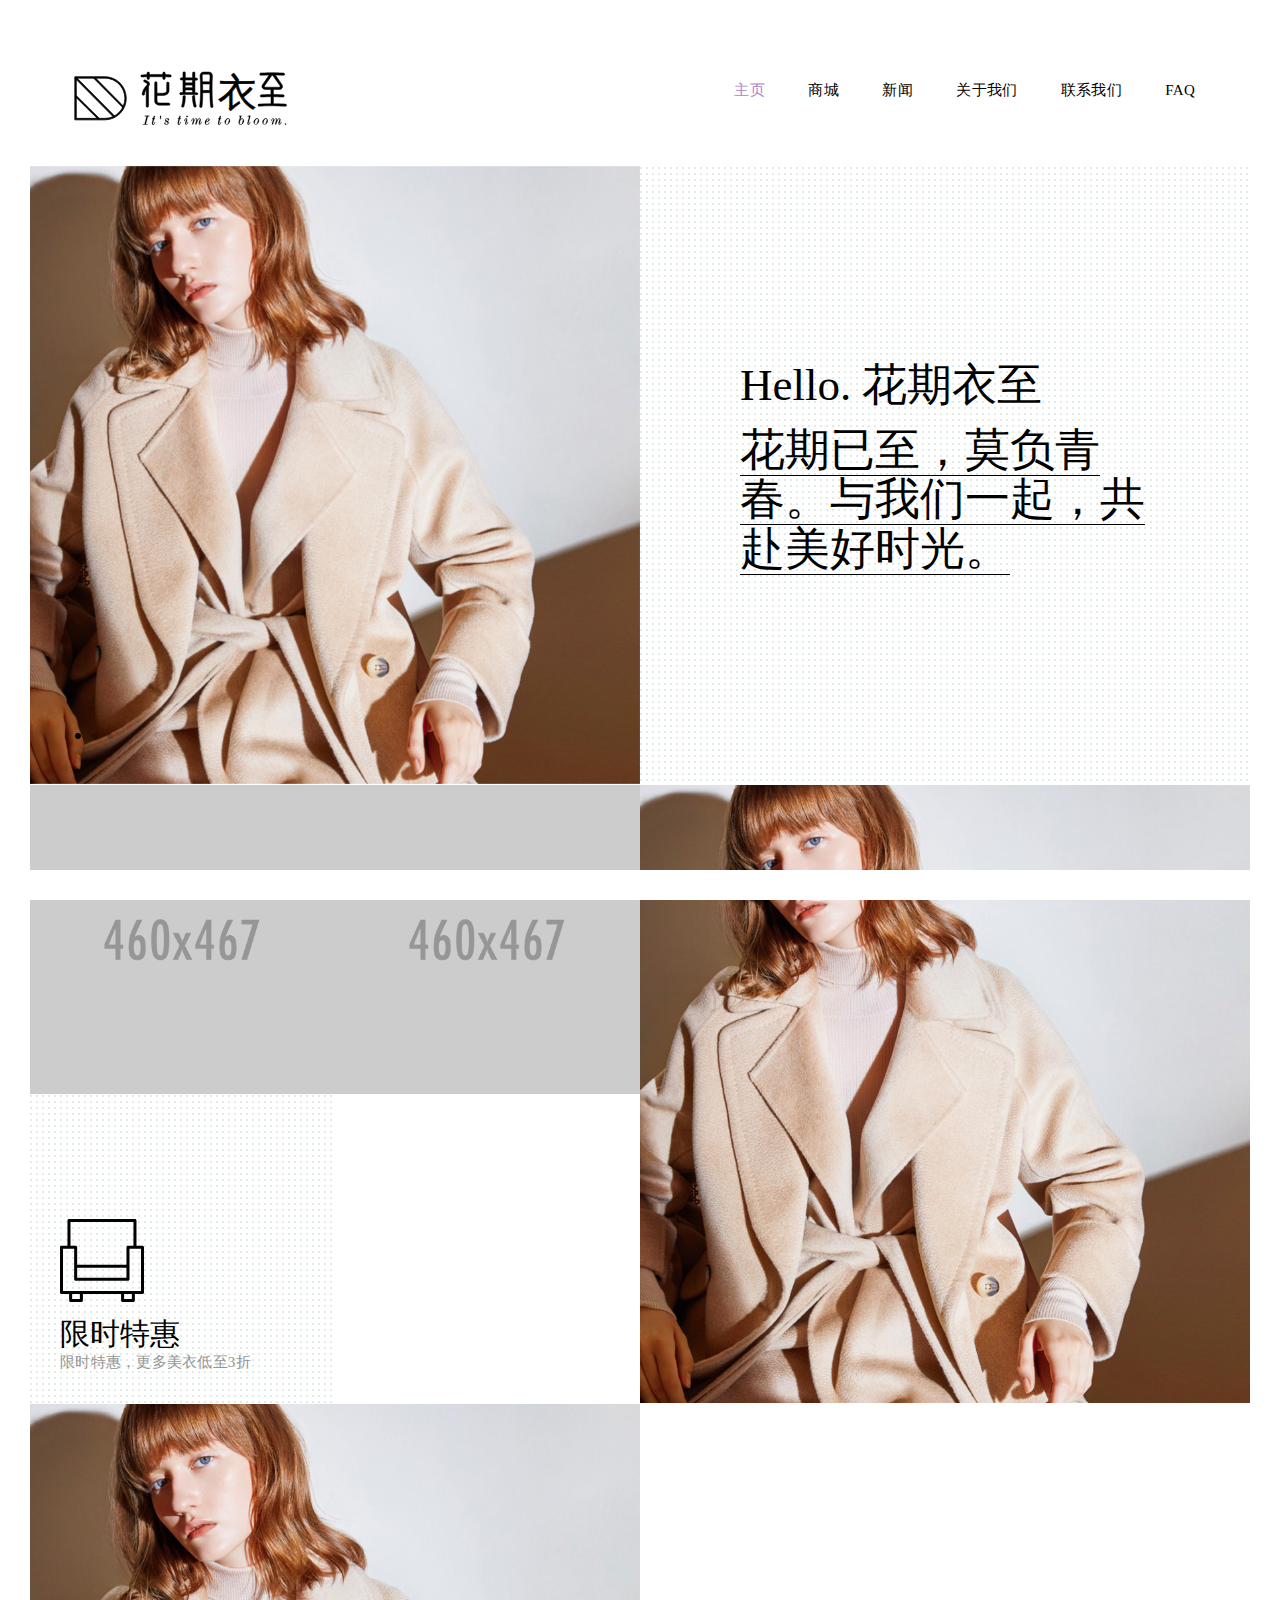
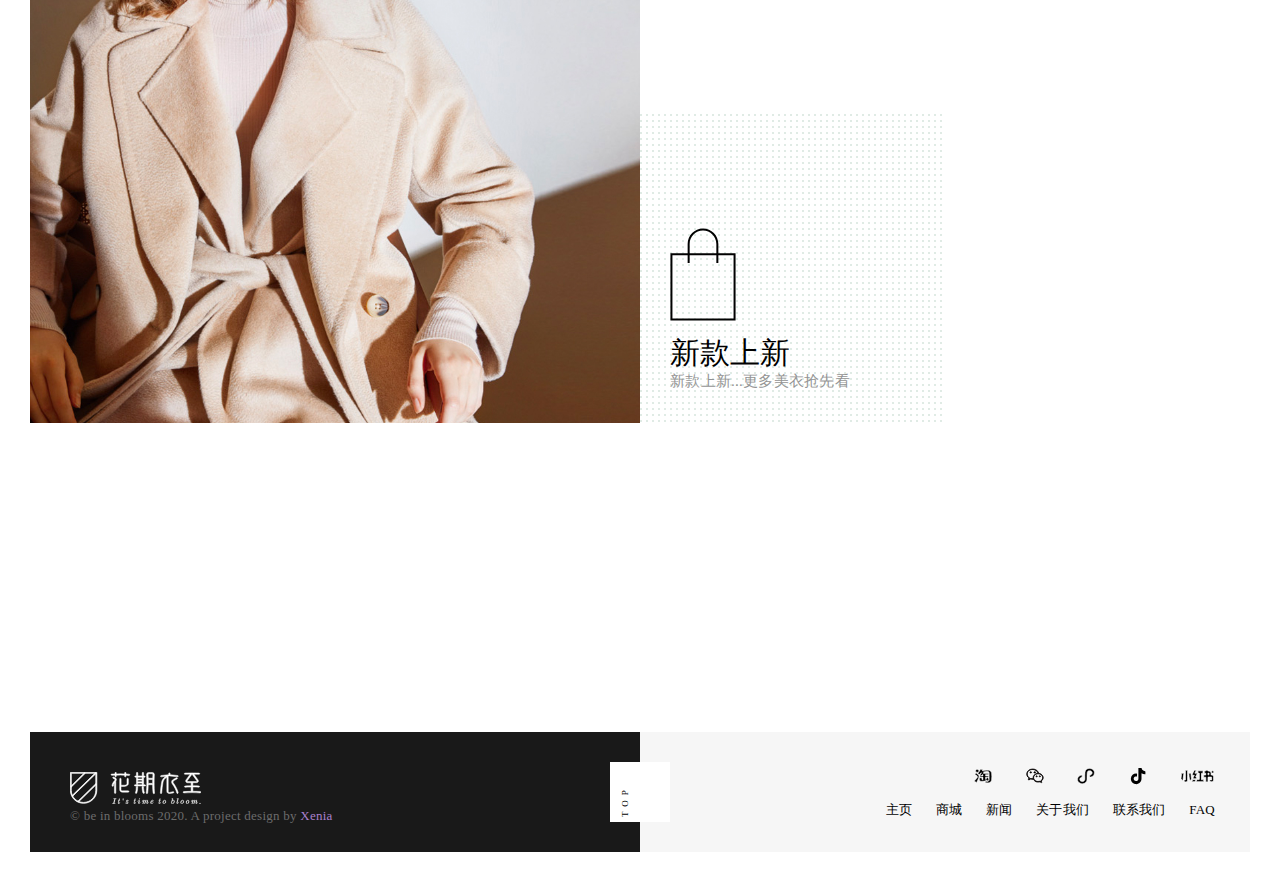
==== commit 440771cc: "change" ====
--- a/index.html
+++ b/index.html
@@ -1,378 +1,330 @@
 <!DOCTYPE html>
 <html lang="en">
-   <head>
-      <meta charset="UTF-8">
-      <meta name="viewport" content="width=device-width, initial-scale=1">
-      <title>Home ｜ be in blooms</title>
-  
-	  <meta name="description" content=""> 
-	  <meta name="keywords" content="花期衣️至，女装，定制，工作室，连衣裙，下装，套装，上装" /> 
-	  
-	  <link rel="icon" type="images/favicon" href="images/favicon.png">
-      <link rel="stylesheet" type="text/css" href="css/linea-arrows.css">
-      <link rel="stylesheet" type="text/css" href="css/linea-basic.css">
-      <link rel="stylesheet" type="text/css" href="css/linea-ecommerce.css">
-      <link rel="stylesheet" type="text/css" href="css/linea-basic-elaboration.css">
-      <link rel="stylesheet" type="text/css" href="css/linea-music.css">
-      <link rel="stylesheet" type="text/css" href="css/linea-software.css">
-      <link rel="stylesheet" type="text/css" href="css/linea-weather.css">
-      <link rel="stylesheet" type="text/css" href="css/owl.carousel.css">
-      <link rel="stylesheet" type="text/css" href="css/jquery-ui.css">
-      <link rel="stylesheet" type="text/css" href="css/chosen.css">
-      <link rel="stylesheet" type="text/css" href="css/woocommerce.css">
-      <link rel="stylesheet" type="text/css" href="css/animate.min.css">
-      <link rel="stylesheet" type="text/css" href="css/style.css">
-   </head>
-   <body>
-      <header id="header" class="header header-v1" >
-         <div class="main-header">
-            <div class="main-header">
-               <div class="logo"><a href="#"><img src="images/logo.svg" alt="logo" /></a></div>
-               <div class="header-right">
-                  <a href="#" class="button-toggle toggle-mainmenu" data-toggle="nr-mainmenu">
-                     <div class="nr-menu-bar">
-                        <span class="menu-bar"></span>
-                        <span class="menu-bar"></span>
-                        <span class="menu-bar"></span>
-                     </div>
-                     <span class="icon icon-arrows-slim-up"></span>
-                  </a> 
-                  <nav class="navigation-north-2">
-                     <ul>
-                        <li class="menu-item-has-children active">
-                           <a href="index.html" title="">主页</a> 
-                        </li>
-                        <li class="menu-item-has-children">
-                           <a href="shop.html">商城</a>
-                        </li>
-						<li class="menu-item-has-children">
-						   <a href="blog.html">新闻</a> 
-						</li>  
-						<li class="menu-item-has-children">
-						  <a href="about.html">关于我们</a>
-						</li>  
-						<li class="menu-item-has-children">
-						   <a href="contact.html">联系我们</a>
-						</li>  
-						<li class="menu-item-has-children">
-						   <a href="faq.html">FAQ</a>
-						</li>  
-                     </ul>
-                  </nav>
-               </div>
-            </div>
-         </div>
-         <!-- /.main-header -->
-         <div class="toggle-header">
-             <!-- /.content-inner -->
-           
-            <div id="nr-mainmenu" class="nr-mainmenu fullheight" >
-               <div class="ts-mainmenu-inner" style="min-width: 100%!important;">
-                  <nav class="navigation-north">
-                     <div class="toggle-dropdown-menu">
-                        <ul> 
-                           <li>
-                               <a href="index.html" title="">主页</a> 
-                           </li>
-                            <li>
-                              <a href="shop.html">商城</a>
-                           </li>
-                            <li>
-                              <a href="blog.html">新闻</a> 
-                           </li>
-                          <li>
-                               <a href="about.html">关于我们</a>
-                           </li> 
-                          <li>
-                               <a href="contact.html">联系我们</a>
-                           </li> 
-                           <li>
-                              <a href="faq.html">FAQ</a>
-                           </li>  
-                        </ul>
-                     </div>
-                  </nav>
-                   
-               </div>
-               <!-- /.ts-mainmenu-inner -->
-            </div>
-            <!-- /nr-mainmenu -->
-            <div id="nr-cart-header" class="nr-cart-header fullheight">
-               <div class="widget shoping-cart-widget">
-                  <h5>Your cart</h5>
-                  <div class="widget_shopping_cart_content">
-                     <ul class="cart_list product_list_widget">
-                        <li>
-                           <a title="Remove this item" class="remove" href="#">×</a>
-                           <a href="#" class="thumb-product"><img src="images/73x84.png" alt=""></a>
-                           <div class="widget-cart-title-product">
-                              <a href="#">Over Tropics Shirt</a>
-                              <span class="quantity">Qty: 1</span>
-                              <span class="amount">$300.00</span>
-                           </div>
-                        </li>
-                        <li>
-                           <a title="Remove this item" class="remove" href="#">×</a>
-                           <a href="#" class="thumb-product"><img src="images/73x84.png" alt=""></a>
-                           <div class="widget-cart-title-product">
-                              <a href="#">Over Tropics Shirt</a>
-                              <span class="quantity">Qty: 1</span>
-                              <span class="amount">$300.00</span>
-                           </div>
-                        </li>
-                     </ul>
-                     <p class="total"><strong>Subtotal:</strong> <span class="amount">$600.00</span></p>
-                     <p class="buttons">
-                        <a class="button wc-forward" href="#">View Cart</a>
-                        <a class="button checkout wc-forward" href="#">Checkout</a>
-                     </p>
-                  </div>
-               </div>
-            </div>
-         </div>
-         <!-- /.toggle-header -->
-      </header>
-      <section id="main-container" class="main-container">
-         <div class="section-about wow fadeInUp" data-wow-delay="0.4s">
-            <div class="left-section ts-slide-product">
-               <div class="item-slide">
-                  <figure><img src="images/920x933.png" alt=""></figure>
-                  <div class="info-product">
-                     <h4><a href="#">D-Splatter tee block</a></h4>
-                     <span class="price-product">$103.00</span>
-                     <a href="#" class="ts-viewdetail"><span class="icon icon-arrows-slim-right"></span></a>
-                  </div>
-               </div>
-               <div class="item-slide">
-                  <figure><img src="images/920x933.png" alt=""></figure>
-                  <div class="info-product">
-                     <h4><a href="#">Over classic logo tee</a></h4>
-                     <span class="price-product">$103.00</span>
-                     <a href="#" class="ts-viewdetail"><span class="icon icon-arrows-slim-right"></span></a>
-                  </div>
-               </div>
-               <div class="item-slide">
-                  <figure><img src="images/920x933.png" alt=""></figure>
-                  <div class="info-product">
-                     <h4><a href="#">Terrazzo zoom</a></h4>
-                     <span class="price-product">$103.00</span>
-                     <a href="#" class="ts-viewdetail"><span class="icon icon-arrows-slim-right"></span></a>
-                  </div>
-               </div>
-            </div>
-            <div class="right-section">
-               <div class="about-text">
-                  <div class="text-aboutcontent">
-                     <h2>Hello. 花期衣至</h2>
-					  <h2><strong>花期已至，莫负青春。与我们一起，共赴美好时光。</strong></h2>
-                  </div>
-               </div>
-            </div>
-         </div>
-         <div class="ts-shortcode-category">
-            <div class="product-column1 width50">
-               <div class="row-one">
-                  <div class="width50 product-item wow fadeInUp animated" data-wow-duration="1s" data-wow-delay="1s">
-                     <div class="product-innercotent">
-                        <a href="#">
-                           <figure><img src="images/460x467.png" alt=""></figure>
-                        </a>
-                        <div class="info-product">
-                           <h3 class="title-product"><a href="#">Manami by takumikohgei</a></h3>
-                           <span class="price-product">$103.00</span>
-                           <a class="ts-viewdetail" href="#"><span class="icon icon-arrows-slim-right"></span></a>
-                        </div> 
-                     </div>
-                  </div>
-                  <div class="width50 product-item wow fadeInUp animated" data-wow-duration="0.8s" data-wow-delay="0.8s">
-                     <div class="product-innercotent">
-                        <a href="#">
-                           <figure><img src="images/460x467.png" alt=""></figure>
-                        </a>
-                        <div class="info-product">
-                           <h3 class="title-product"><a href="#">Manami by takumikohgei</a></h3>
-                           <span class="price-product">$103.00</span>
-                           <a class="ts-viewdetail" href="#"><span class="icon icon-arrows-slim-right"></span></a>
-                        </div> 
-                     </div>
-                  </div>
-               </div>
-               <div class="row-two">
-                  <div class="width50 product-catinfo">
-                     <div class="inforcat">
-                        <span class="icon-cat"><img src="images/char.svg" alt=""></span>
-                        <h4><a href="#">Furniture design</a></h4>
-                        <p>Monotonectally recaptiualize leading-edge</p>
-                     </div>
-                  </div>
-                  <div class="width50 product-item wow fadeInUp" data-wow-delay="0.6s">
-                     <div class="product-innercotent">
-                        <a href="#">
-                           <figure><img src="images/460x467.png" alt=""></figure>
-                        </a>
-                        <div class="info-product">
-                           <h3 class="title-product"><a href="#">Manami by takumikohgei</a></h3>
-                           <span class="price-product">$103.00</span>
-                           <a class="ts-viewdetail" href="#"><span class="icon icon-arrows-slim-right"></span></a>
-                        </div> 
-                     </div>
-                  </div>
-               </div>
-            </div>
-            <div class="product-column2 width50">
-               <div class="product-item">
-                  <div class="product-innercotent wow fadeInUp animated"  data-wow-duration="0.4s" data-wow-delay="0.4s">
-                     <a href="#">
-                        <figure><img src="images/920x933.png" alt=""></figure>
-                     </a>
-                     <div class="info-product">
-                        <h3 class="title-product"><a href="#">Manami by takumikohgei</a></h3>
-                        <span class="price-product">$103.00</span>
-                        <a class="ts-viewdetail" href="#"><span class="icon icon-arrows-slim-right"></span></a>
-                     </div> 
-                  </div>
-               </div>
-            </div>
-         </div>
-         <div class="ts-shortcode-category cat-right">
-            <div class="product-column1 width50">
-               <div class="row-one">
-                  <div class="width50 product-item wow fadeInUp" data-wow-delay="0.6s">
-                     <div class="product-innercotent">
-                        <a href="#">
-                           <figure><img src="images/460x467.png" alt=""></figure>
-                        </a>
-                        <div class="info-product">
-                           <h3 class="title-product"><a href="#">Manami by takumikohgei</a></h3>
-                           <span class="price-product">$103.00</span>
-                           <a class="ts-viewdetail" href="#"><span class="icon icon-arrows-slim-right"></span></a>
-                        </div> 
-                     </div>
-                  </div>
-                  <div class="width50 product-item wow fadeInUp" data-wow-delay="1s">
-                     <div class="product-innercotent">
-                        <a href="#">
-                           <figure><img src="images/460x467.png" alt=""></figure>
-                        </a>
-                        <div class="info-product">
-                           <h3 class="title-product"><a href="#">Manami by takumikohgei</a></h3>
-                           <span class="price-product">$103.00</span>
-                           <a class="ts-viewdetail" href="#"><span class="icon icon-arrows-slim-right"></span></a>
-                        </div> 
-                     </div>
-                  </div>
-               </div>
-               <div class="row-two">
-                  <div class="width50 product-catinfo">
-                     <div class="inforcat">
-                        <span class="icon-cat"><img src="images/bag.svg" alt=""></span>
-                        <h4><a href="#">Bags &amp; Backpacks</a></h4>
-                        <p>Discover even more...</p>
-                     </div>
-                  </div>
-                  <div class="width50 product-item wow fadeInUp" data-wow-delay="0.8s">
-                     <div class="product-innercotent">
-                        <a href="#">
-                           <figure><img src="images/460x467.png" alt=""></figure>
-                        </a>
-                        <div class="info-product">
-                           <h3 class="title-product"><a href="#">Manami by takumikohgei</a></h3>
-                           <span class="price-product">$103.00</span>
-                           <a class="ts-viewdetail" href="#"><span class="icon icon-arrows-slim-right"></span></a>
-                        </div> 
-                     </div>
-                  </div>
-               </div>
-            </div>
-            <div class="product-column2 width50">
-               <div class="product-item">
-                  <div class="product-innercotent">
-                     <a href="#">
-                        <figure><img src="images/920x933.png" alt=""></figure>
-                     </a>
-                     <div class="info-product">
-                        <h3 class="title-product"><a href="#">Manami by takumikohgei</a></h3>
-                        <span class="price-product">$103.00</span>
-                        <a class="ts-viewdetail" href="#"><span class="icon icon-arrows-slim-right"></span></a>
-                     </div> 
-                  </div>
-               </div>
-            </div>
-         </div>
-         <div class="section-feature">
-            <div class="row">
-               <div class="col-sm-4">
-                  <div class="ts-feature feature-icon wow fadeInUp" data-wow-delay="0.4s">
-                     <figure><img src="images/594x382.png" alt=""></figure>
-                     <div class="info-feature">
-                        <span class="icon icon-basic-sheet-pen"></span>
-                        <h4>Blog &amp; Ideas</h4>
-                        <p>Discover even more...</p>
-                     </div>
-                  </div>
-               </div>
-               <div class="col-sm-4">
-                  <div class="ts-feature feature-newsletter wow fadeInUp" data-wow-delay="0.4s">
-                     <figure><img src="images/594x382.png" alt=""></figure>
-                     <div class="info-feature"> 
-                        <h4>Get 10% off</h4>
-                        <p>by subscribing to our newsletter</p>
-                     </div>
-                  </div>
-               </div>
-               <div class="col-sm-4">
-                  <div class="ts-feature feature-icon wow fadeInUp" data-wow-delay="0.4s">
-                     <figure><img src="images/594x382.png" alt=""></figure>
-                     <div class="info-feature">
-                        <span class="icon icon-basic-question"></span>
-                        <h4>Faqs</h4>
-                        <p>Discover even more...</p>
-                     </div>
-                  </div>
-               </div>
-            </div>
-         </div>
-      </section> 
-		 <footer>
-		   <div class="left-footer">
-		      <div class="logo-footer"><a href="#"><img src="images/logo_footer.svg" alt=""></a></div>
-		      <div class="copyright"><p>© be in blooms 2020. A project design by <a href="#">Xenia</a></p></div>
-		   </div>
-         <div class="right-footer">
-            <ul class="ts-social-footer">
-               <li><a href="#" class="icon-bg01">&nbsp;</a></li>
-			   <li><a href="#" class="icon-bg02">&nbsp;</a></li>
-			   <li><a href="#" class="icon-bg03">&nbsp;</a></li>
-			   <li><a href="#" class="icon-bg04">&nbsp;</a></li>
-            </ul>
-            <ul class="menu-footer">
-               <li> <a href="index.html" title="">主页</a></li>
-               <li> <a href="shop.html">商城</a></li>
-               <li> <a href="blog.html">新闻</a> </li>
-               <li> <a href="about.html">关于我们</a></li>
-               <li> <a href="contact.html">联系我们</a></li>
-               <li> <a href="faq.html">FAQ</a></li>   
-            </ul> 
-         </div>
-         <a href="#" class="backtotop hidden-xs">
-         <span class="text-totop">Top</span>
-         <span class="icon icon-arrows-slim-right"></span>
-         </a>
-      </footer>
-      <script type="text/javascript" src="js/jquery-1.11.3.min.js"></script>
-      <script type="text/javascript" src="js/jquery-ui.js"></script>
-      <script type="text/javascript" src="js/jquery.debouncedresize.js"></script>
-      <script type="text/javascript" src="js/owl.carousel.min.js"></script>
-      <script type="text/javascript" src="js/chosen.jquery.min.js"></script>
-      <script type="text/javascript" src="js/isotope.pkgd.js"></script>
-      <script type="text/javascript" src="js/packery-mode.pkgd.min.js"></script>
-      <script type='text/javascript' src='js/debounced-resize/jquery.debouncedresize.js'></script>
-      <script type="text/javascript" src="js/nicescroll/jquery.nicescroll.min.js"></script>
-      <script type="text/javascript" src="js/wow.min.js"></script>
-      <script>
-       new WOW().init();
-      </script>
-      <script src="js/front-end.js"></script>
-      <script src="js/custom.js"></script>
-   </body>
-</html>+	<head>
+		<meta charset="UTF-8">
+		<meta name="viewport" content="width=device-width, initial-scale=1">
+		<title>Home ｜ be in blooms</title>
+
+		<meta name="description" content="">
+		<meta name="keywords" content="花期衣️至，女装，定制，工作室，连衣裙，下装，套装，上装" />
+
+		<link rel="icon" type="images/favicon" href="images/favicon.png">
+		<link rel="stylesheet" type="text/css" href="css/linea-arrows.css">
+		<link rel="stylesheet" type="text/css" href="css/linea-basic.css">
+		<link rel="stylesheet" type="text/css" href="css/linea-ecommerce.css">
+		<link rel="stylesheet" type="text/css" href="css/linea-basic-elaboration.css">
+		<link rel="stylesheet" type="text/css" href="css/linea-music.css">
+		<link rel="stylesheet" type="text/css" href="css/linea-software.css">
+		<link rel="stylesheet" type="text/css" href="css/linea-weather.css">
+		<link rel="stylesheet" type="text/css" href="css/owl.carousel.css">
+		<link rel="stylesheet" type="text/css" href="css/jquery-ui.css">
+		<link rel="stylesheet" type="text/css" href="css/chosen.css">
+		<link rel="stylesheet" type="text/css" href="css/woocommerce.css">
+		<link rel="stylesheet" type="text/css" href="css/animate.min.css">
+		<link rel="stylesheet" type="text/css" href="css/style.css">
+	</head>
+	<body>
+		<header id="header" class="header header-v1">
+			<div class="main-header">
+				<div class="main-header">
+					<div class="logo"><a href="#"><img src="images/logo.svg" alt="logo" /></a></div>
+					<div class="header-right">
+						<a href="#" class="button-toggle toggle-mainmenu" data-toggle="nr-mainmenu">
+							<div class="nr-menu-bar">
+								<span class="menu-bar"></span>
+								<span class="menu-bar"></span>
+								<span class="menu-bar"></span>
+							</div>
+							<span class="icon icon-arrows-slim-up"></span>
+						</a>
+						<nav class="navigation-north-2">
+							<ul>
+								<li class="menu-item-has-children active">
+									<a href="index.html" title="">主页</a>
+								</li>
+								<li class="menu-item-has-children">
+									<a href="shop.html">商城</a>
+								</li>
+								<li class="menu-item-has-children">
+									<a href="blog.html">新闻</a>
+								</li>
+								<li class="menu-item-has-children">
+									<a href="about.html">关于我们</a>
+								</li>
+								<li class="menu-item-has-children">
+									<a href="contact.html">联系我们</a>
+								</li>
+								<li class="menu-item-has-children">
+									<a href="faq.html">FAQ</a>
+								</li>
+							</ul>
+						</nav>
+					</div>
+				</div>
+			</div>
+			<!-- /.main-header -->
+			<div class="toggle-header">
+				<!-- /.content-inner --> 
+				<div id="nr-mainmenu" class="nr-mainmenu fullheight">
+					<div class="ts-mainmenu-inner" style="min-width: 100%!important;">
+						<nav class="navigation-north">
+							<div class="toggle-dropdown-menu">
+								<ul>
+									<li>
+										<a href="index.html" title="">主页</a>
+									</li>
+									<li>
+										<a href="shop.html">商城</a>
+									</li>
+									<li>
+										<a href="blog.html">新闻</a>
+									</li>
+									<li>
+										<a href="about.html">关于我们</a>
+									</li>
+									<li>
+										<a href="contact.html">联系我们</a>
+									</li>
+									<li>
+										<a href="faq.html">FAQ</a>
+									</li>
+								</ul>
+							</div>
+						</nav> 
+					</div>
+					<!-- /.ts-mainmenu-inner -->
+				</div>
+				<!-- /nr-mainmenu -->
+			</div>
+			<!-- /.toggle-header -->
+		</header>
+		<section id="main-container" class="main-container">
+			<div class="section-about wow fadeInUp" data-wow-delay="0.4s">
+				<div class="left-section ts-slide-product">
+					<div class="item-slide">
+						<figure><img src="images/920x933.png" alt=""></figure> 
+					</div>
+					<div class="item-slide">
+						<figure><img src="images/920x933.png" alt=""></figure> 
+					</div>
+					<div class="item-slide">
+						<figure><img src="images/920x933.png" alt=""></figure> 
+					</div>
+				</div>
+				<div class="right-section">
+					<div class="about-text">
+						<div class="text-aboutcontent">
+							<h2>Hello. 花期衣至</h2>
+							<h2><strong>花期已至，莫负青春。与我们一起，共赴美好时光。</strong></h2>
+						</div>
+					</div>
+				</div>
+			</div>
+			<div class="ts-shortcode-category">
+				<div class="product-column1 width50">
+					<div class="row-one">
+						<div class="width50 product-item wow fadeInUp animated" data-wow-duration="1s" data-wow-delay="1s">
+							<div class="product-innercotent">
+								<a href="#">
+									<figure><img src="images/460x467.png" alt=""></figure>
+								</a>
+								<div class="info-product">
+									<h3 class="title-product"><a href="#">Manami by takumikohgei</a></h3>
+									<span class="price-product">$103.00</span>
+									<a class="ts-viewdetail" href="#"><span class="icon icon-arrows-slim-right"></span></a>
+								</div>
+							</div>
+						</div>
+						<div class="width50 product-item wow fadeInUp animated" data-wow-duration="0.8s" data-wow-delay="0.8s">
+							<div class="product-innercotent">
+								<a href="#">
+									<figure><img src="images/460x467.png" alt=""></figure>
+								</a>
+								<div class="info-product">
+									<h3 class="title-product"><a href="#">Manami by takumikohgei</a></h3>
+									<span class="price-product">$103.00</span>
+									<a class="ts-viewdetail" href="#"><span class="icon icon-arrows-slim-right"></span></a>
+								</div>
+							</div>
+						</div>
+					</div>
+					<div class="row-two">
+						<div class="width50 product-catinfo">
+							<div class="inforcat">
+								<span class="icon-cat"><img src="images/char.svg" alt=""></span>
+								<h4><a href="#">限时特惠</a></h4>
+								<p>限时特惠，更多美衣低至3折</p>
+							</div>
+						</div>
+						<div class="width50 product-item wow fadeInUp" data-wow-delay="0.6s">
+							<div class="product-innercotent">
+								<a href="#">
+									<figure><img src="images/460x467.png" alt=""></figure>
+								</a>
+								<div class="info-product">
+									<h3 class="title-product"><a href="#">Manami by takumikohgei</a></h3>
+									<span class="price-product">$103.00</span>
+									<a class="ts-viewdetail" href="#"><span class="icon icon-arrows-slim-right"></span></a>
+								</div>
+							</div>
+						</div>
+					</div>
+				</div>
+				<div class="product-column2 width50">
+					<div class="product-item">
+						<div class="product-innercotent wow fadeInUp animated" data-wow-duration="0.4s" data-wow-delay="0.4s">
+							<a href="#">
+								<figure><img src="images/920x933.png" alt=""></figure>
+							</a>
+							<div class="info-product">
+								<h3 class="title-product"><a href="#">Manami by takumikohgei</a></h3>
+								<span class="price-product">$103.00</span>
+								<a class="ts-viewdetail" href="#"><span class="icon icon-arrows-slim-right"></span></a>
+							</div>
+						</div>
+					</div>
+				</div>
+			</div>
+			<div class="ts-shortcode-category cat-right">
+				<div class="product-column1 width50">
+					<div class="row-one">
+						<div class="width50 product-item wow fadeInUp" data-wow-delay="0.6s">
+							<div class="product-innercotent">
+								<a href="#">
+									<figure><img src="images/460x467.png" alt=""></figure>
+								</a>
+								<div class="info-product">
+									<h3 class="title-product"><a href="#">Manami by takumikohgei</a></h3>
+									<span class="price-product">$103.00</span>
+									<a class="ts-viewdetail" href="#"><span class="icon icon-arrows-slim-right"></span></a>
+								</div>
+							</div>
+						</div>
+						<div class="width50 product-item wow fadeInUp" data-wow-delay="1s">
+							<div class="product-innercotent">
+								<a href="#">
+									<figure><img src="images/460x467.png" alt=""></figure>
+								</a>
+								<div class="info-product">
+									<h3 class="title-product"><a href="#">Manami by takumikohgei</a></h3>
+									<span class="price-product">$103.00</span>
+									<a class="ts-viewdetail" href="#"><span class="icon icon-arrows-slim-right"></span></a>
+								</div>
+							</div>
+						</div>
+					</div>
+					<div class="row-two">
+						<div class="width50 product-catinfo">
+							<div class="inforcat">
+								<span class="icon-cat"><img src="images/bag.svg" alt=""></span>
+								<h4><a href="#">新款上新</a></h4>
+								<p>新款上新...更多美衣抢先看</p>
+							</div>
+						</div>
+						<div class="width50 product-item wow fadeInUp" data-wow-delay="0.8s">
+							<div class="product-innercotent">
+								<a href="#">
+									<figure><img src="images/460x467.png" alt=""></figure>
+								</a>
+								<div class="info-product">
+									<h3 class="title-product"><a href="#">Manami by takumikohgei</a></h3>
+									<span class="price-product">$103.00</span>
+									<a class="ts-viewdetail" href="#"><span class="icon icon-arrows-slim-right"></span></a>
+								</div>
+							</div>
+						</div>
+					</div>
+				</div>
+				<div class="product-column2 width50">
+					<div class="product-item">
+						<div class="product-innercotent">
+							<a href="#">
+								<figure><img src="images/920x933.png" alt=""></figure>
+							</a>
+							<div class="info-product">
+								<h3 class="title-product"><a href="#">Manami by takumikohgei</a></h3>
+								<span class="price-product">$103.00</span>
+								<a class="ts-viewdetail" href="#"><span class="icon icon-arrows-slim-right"></span></a>
+							</div>
+						</div>
+					</div>
+				</div>
+			</div>
+			<div class="section-feature">
+				<div class="row">
+					<div class="col-sm-4">
+						<div class="ts-feature feature-icon wow fadeInUp" data-wow-delay="0.4s">
+							<figure><img src="images/594x382.png" alt=""></figure>
+							<div class="info-feature"> 
+								<h4>优惠福利</h4>
+								<p>更多优惠福利等你来抢...</p>
+							</div>
+						</div>
+					</div>
+					<div class="col-sm-4">
+						<div class="ts-feature feature-newsletter wow fadeInUp" data-wow-delay="0.4s">
+							<figure><img src="images/594x382.png" alt=""></figure>
+							<div class="info-feature">
+								<h4>关注公众号</h4>
+								<p>关注公众号，消息一个不漏</p>
+							</div>
+						</div>
+					</div>
+					<div class="col-sm-4">
+						<div class="ts-feature feature-icon wow fadeInUp" data-wow-delay="0.4s">
+							<figure><img src="images/594x382.png" alt=""></figure>
+							<div class="info-feature"> 
+								<h4>关注小程序</h4>
+								<p>关注小程序，下单更便利</p>
+							</div>
+						</div>
+					</div>
+				</div>
+			</div>
+		</section>
+		<footer>
+			<div class="left-footer">
+				<div class="logo-footer"><a href="#"><img src="images/logo_footer.svg" alt=""></a></div>
+				<div class="copyright">
+					<p>© be in blooms 2020. A project design by <a href="#">Xenia</a></p>
+				</div>
+			</div>
+			<div class="right-footer">
+				<ul class="ts-social-footer">
+					<li><a href="#" class="icon-bg01">&nbsp;</a></li>
+					<li><a href="#" class="icon-bg02">&nbsp;</a></li>
+					<li><a href="#" class="icon-bg03">&nbsp;</a></li>
+					<li><a href="#" class="icon-bg04">&nbsp;</a></li> 
+					<li><a href="#" class="icon-bg05">&nbsp;</a></li>
+				</ul>
+				<ul class="menu-footer">
+					<li> <a href="index.html" title="">主页</a></li>
+					<li> <a href="shop.html">商城</a></li>
+					<li> <a href="blog.html">新闻</a> </li>
+					<li> <a href="about.html">关于我们</a></li>
+					<li> <a href="contact.html">联系我们</a></li>
+					<li> <a href="faq.html">FAQ</a></li>
+				</ul>
+			</div>
+			<a href="#" class="backtotop hidden-xs">
+				<span class="text-totop">Top</span>
+				<span class="icon icon-arrows-slim-right"></span>
+			</a>
+		</footer>
+		<script type="text/javascript" src="js/jquery-1.11.3.min.js"></script>
+		<script type="text/javascript" src="js/jquery-ui.js"></script>
+		<script type="text/javascript" src="js/jquery.debouncedresize.js"></script>
+		<script type="text/javascript" src="js/owl.carousel.min.js"></script>
+		<script type="text/javascript" src="js/chosen.jquery.min.js"></script>
+		<script type="text/javascript" src="js/isotope.pkgd.js"></script>
+		<script type="text/javascript" src="js/packery-mode.pkgd.min.js"></script>
+		<script type="text/javascript" src="js/debounced-resize/jquery.debouncedresize.js"></script>
+		<script type="text/javascript" src="js/nicescroll/jquery.nicescroll.min.js"></script>
+		<script type="text/javascript" src="js/wow.min.js"></script>
+		<script>
+			new WOW().init();
+		</script>
+		<script type="text/javascript" src="js/front-end.js"></script>
+		<script type="text/javascript" src="js/custom.js"></script>
+	</body>
+</html>
--- a/css/linea-arrows.css
+++ b/css/linea-arrows.css
@@ -1,16 +1,5 @@
 @charset "UTF-8";
 
-@font-face {
-  font-family: "linea-arrows-10";
-  src:url("../fonts/linea-arrows-10.eot");
-  src:url("../fonts/linea-arrows-10.eot?#iefix") format("embedded-opentype"),
-    url("../fonts/linea-arrows-10.woff") format("woff"),
-    url("../fonts/linea-arrows-10.ttf") format("truetype"),
-    url("../fonts/linea-arrows-10.svg#linea-arrows-10") format("svg");
-  font-weight: normal;
-  font-style: normal;
-
-}
 
 [data-icon]:before {
   font-family: "linea-arrows-10" !important;
--- a/css/linea-basic.css
+++ b/css/linea-basic.css
@@ -1,17 +1,6 @@
 @charset "UTF-8";
 
-@font-face {
-  font-family: "linea-basic-10";
-  src:url("../fonts/linea-basic-10.eot");
-  src:url("../fonts/linea-basic-10.eot?#iefix") format("embedded-opentype"),
-    url("../fonts/linea-basic-10.woff") format("woff"),
-    url("../fonts/linea-basic-10.ttf") format("truetype"),
-    url("../fonts/linea-basic-10.svg#linea-basic-10") format("svg");
-  font-weight: normal;
-  font-style: normal;
-
-}
-
+ 
 [data-icon]:before {
   font-family: "linea-basic-10" !important;
   content: attr(data-icon);
--- a/css/linea-ecommerce.css
+++ b/css/linea-ecommerce.css
@@ -1,17 +1,6 @@
 @charset "UTF-8";
 
-@font-face {
-  font-family: "linea-ecommerce-10";
-  src:url("../fonts/linea-ecommerce-10.eot");
-  src:url("../fonts/linea-ecommerce-10.eot?#iefix") format("embedded-opentype"),
-    url("../fonts/linea-ecommerce-10.woff") format("woff"),
-    url("../fonts/linea-ecommerce-10.ttf") format("truetype"),
-    url("../fonts/linea-ecommerce-10.svg#linea-ecommerce-10") format("svg");
-  font-weight: normal;
-  font-style: normal;
-
-}
-
+ 
 [data-icon]:before {
   font-family: "linea-ecommerce-10" !important;
   content: attr(data-icon);
--- a/css/linea-basic-elaboration.css
+++ b/css/linea-basic-elaboration.css
@@ -1,17 +1,5 @@
 @charset "UTF-8";
-
-@font-face {
-  font-family: "linea-basic-elaboration-10";
-  src:url("../fonts/linea-basic-elaboration-10.eot");
-  src:url("../fonts/linea-basic-elaboration-10.eot?#iefix") format("embedded-opentype"),
-    url("../fonts/linea-basic-elaboration-10.woff") format("woff"),
-    url("../fonts/linea-basic-elaboration-10.ttf") format("truetype"),
-    url("../fonts/linea-basic-elaboration-10.svg#linea-basic-elaboration-10") format("svg");
-  font-weight: normal;
-  font-style: normal;
-
-}
-
+ 
 [data-icon]:before {
   font-family: "linea-basic-elaboration-10" !important;
   content: attr(data-icon);
--- a/css/linea-music.css
+++ b/css/linea-music.css
@@ -1,17 +1,6 @@
 @charset "UTF-8";
 
-@font-face {
-  font-family: "linea-music-10";
-  src:url("../fonts/linea-music-10.eot");
-  src:url("../fonts/linea-music-10.eot?#iefix") format("embedded-opentype"),
-    url("../fonts/linea-music-10.woff") format("woff"),
-    url("../fonts/linea-music-10.ttf") format("truetype"),
-    url("../fonts/linea-music-10.svg#linea-music-10") format("svg");
-  font-weight: normal;
-  font-style: normal;
-
-}
-
+ 
 [data-icon]:before {
   font-family: "linea-music-10" !important;
   content: attr(data-icon);
--- a/css/linea-software.css
+++ b/css/linea-software.css
@@ -1,17 +1,6 @@
 @charset "UTF-8";
 
-@font-face {
-  font-family: "linea-software-10";
-  src:url("../fonts/linea-software-10.eot");
-  src:url("../fonts/linea-software-10.eot?#iefix") format("embedded-opentype"),
-    url("../fonts/linea-software-10.woff") format("woff"),
-    url("../fonts/linea-software-10.ttf") format("truetype"),
-    url("../fonts/linea-software-10.svg#linea-software-10") format("svg");
-  font-weight: normal;
-  font-style: normal;
-
-}
-
+ 
 [data-icon]:before {
   font-family: "linea-software-10" !important;
   content: attr(data-icon);
--- a/css/linea-weather.css
+++ b/css/linea-weather.css
@@ -1,17 +1,5 @@
 @charset "UTF-8";
-
-@font-face {
-  font-family: "linea-weather-10";
-  src:url("../fonts/linea-weather-10.eot");
-  src:url("../fonts/linea-weather-10.eot?#iefix") format("embedded-opentype"),
-    url("../fonts/linea-weather-10.woff") format("woff"),
-    url("../fonts/linea-weather-10.ttf") format("truetype"),
-    url("../fonts/linea-weather-10.svg#linea-weather-10") format("svg");
-  font-weight: normal;
-  font-style: normal;
-
-}
-
+ 
 [data-icon]:before {
   font-family: "linea-weather-10" !important;
   content: attr(data-icon);
--- a/css/style.css
+++ b/css/style.css
@@ -2634,34 +2634,7 @@
 
 .pe-7s-airplay:before {
   content: "\e67f"; }
-
-/** 1.1.3. Vendor library **/
-@font-face {
-  font-family: 'HelveticaNeue';
-  src: url("../fonts/HelveticaNeue.eot");
-  src: url("../fonts/HelveticaNeue.eot?#iefix") format("embedded-opentype"), url("../fonts/HelveticaNeue.woff2") format("woff2"), url("../fonts/HelveticaNeue.woff") format("woff"), url("../fonts/HelveticaNeue.ttf") format("truetype");
-  font-style: normal; }
-@font-face {
-  font-family: 'HelveticaNeue-Thin';
-  src: url("../fonts/helveticaneue-thin.eot");
-  src: url("../fonts/helveticaneue-thind41d.eot?#iefix") format("embedded-opentype"), url("../fonts/helveticaneue-thin.woff2") format("woff2"), url("../fonts/helveticaneue-thin.woff") format("woff"), url("../fonts/helveticaneue-thin.ttf") format("truetype");
-  font-weight: normal;
-  font-style: normal; }
-@font-face {
-  font-family: 'HelveticaNeue-Light';
-  src: url("../fonts/HelveticaNeueLight.eot");
-  src: url("../fonts/HelveticaNeueLight.eot?#iefix") format("embedded-opentype"), url("../fonts/HelveticaNeueLight.woff2") format("woff2"), url("../fonts/HelveticaNeueLight.woff") format("woff"), url("../fonts/HelveticaNeueLight.ttf") format("truetype");
-  font-weight: normal;
-  font-style: normal; }
-@font-face {
-  font-family: 'HelveticaNeue-Medium';
-  src: url("../fonts/HelveticaNeue-Medium.eot");
-  src: url("../fonts/HelveticaNeue-Mediumd41d.eot?#iefix") format("embedded-opentype"), url("../fonts/HelveticaNeue-Medium.woff2") format("woff2"), url("../fonts/HelveticaNeue-Medium.woff") format("woff"), url("../fonts/HelveticaNeue-Medium.ttf") format("truetype"), url("../fonts/HelveticaNeue-Medium.svg#HelveticaNeue-Medium") format("svg");
-  font-weight: normal;
-  font-style: normal; }
-/** 1.2. Bootstrap **/
-/*!Bootstrap v3.3.6 (http://getbootstrap.com)*/
-/*! normalize.css v3.0.3 | MIT License | github.com/necolas/normalize.css */
+ 
 html {
   font-family: sans-serif;
   -ms-text-size-adjust: 100%;
@@ -11417,9 +11390,12 @@
 .icon-bg03{ 
 	 background: url(../images/icon-03.svg) no-repeat;
 }
-.icon-bg04{ 
+.icon-bg04{  
+	 background: url(../images/icon-04.svg) no-repeat;
+}
+.icon-bg05{ 
 	 width: 35px !important; 
-	 background: url(../images/icon-04.svg) no-repeat;
+	 background: url(../images/icon-05.svg) no-repeat;
 }
 
 .ts-social-footer li a:hover {
@@ -11434,9 +11410,12 @@
 .icon-bg03:hover{ 
 	 background: url(../images/icon-003.svg) no-repeat;
 }
-.icon-bg04:hover{ 
+.icon-bg04:hover{  
+	 background: url(../images/icon-004.svg) no-repeat;
+}
+.icon-bg05:hover{ 
 	 width: 35px !important; 
-	 background: url(../images/icon-004.svg) no-repeat;
+	 background: url(../images/icon-005.svg) no-repeat;
 }
 .menu-footer {
   margin-top: 5px; }
@@ -13639,4 +13618,10 @@
       }
    }
    
-    +  .filter-breadcrumb-product  button{
+	  color: #000!important;
+	  background: none!important;
+  }
+ .filter-breadcrumb-product  .active{
+	 color: #a980cd!important;
+	 }